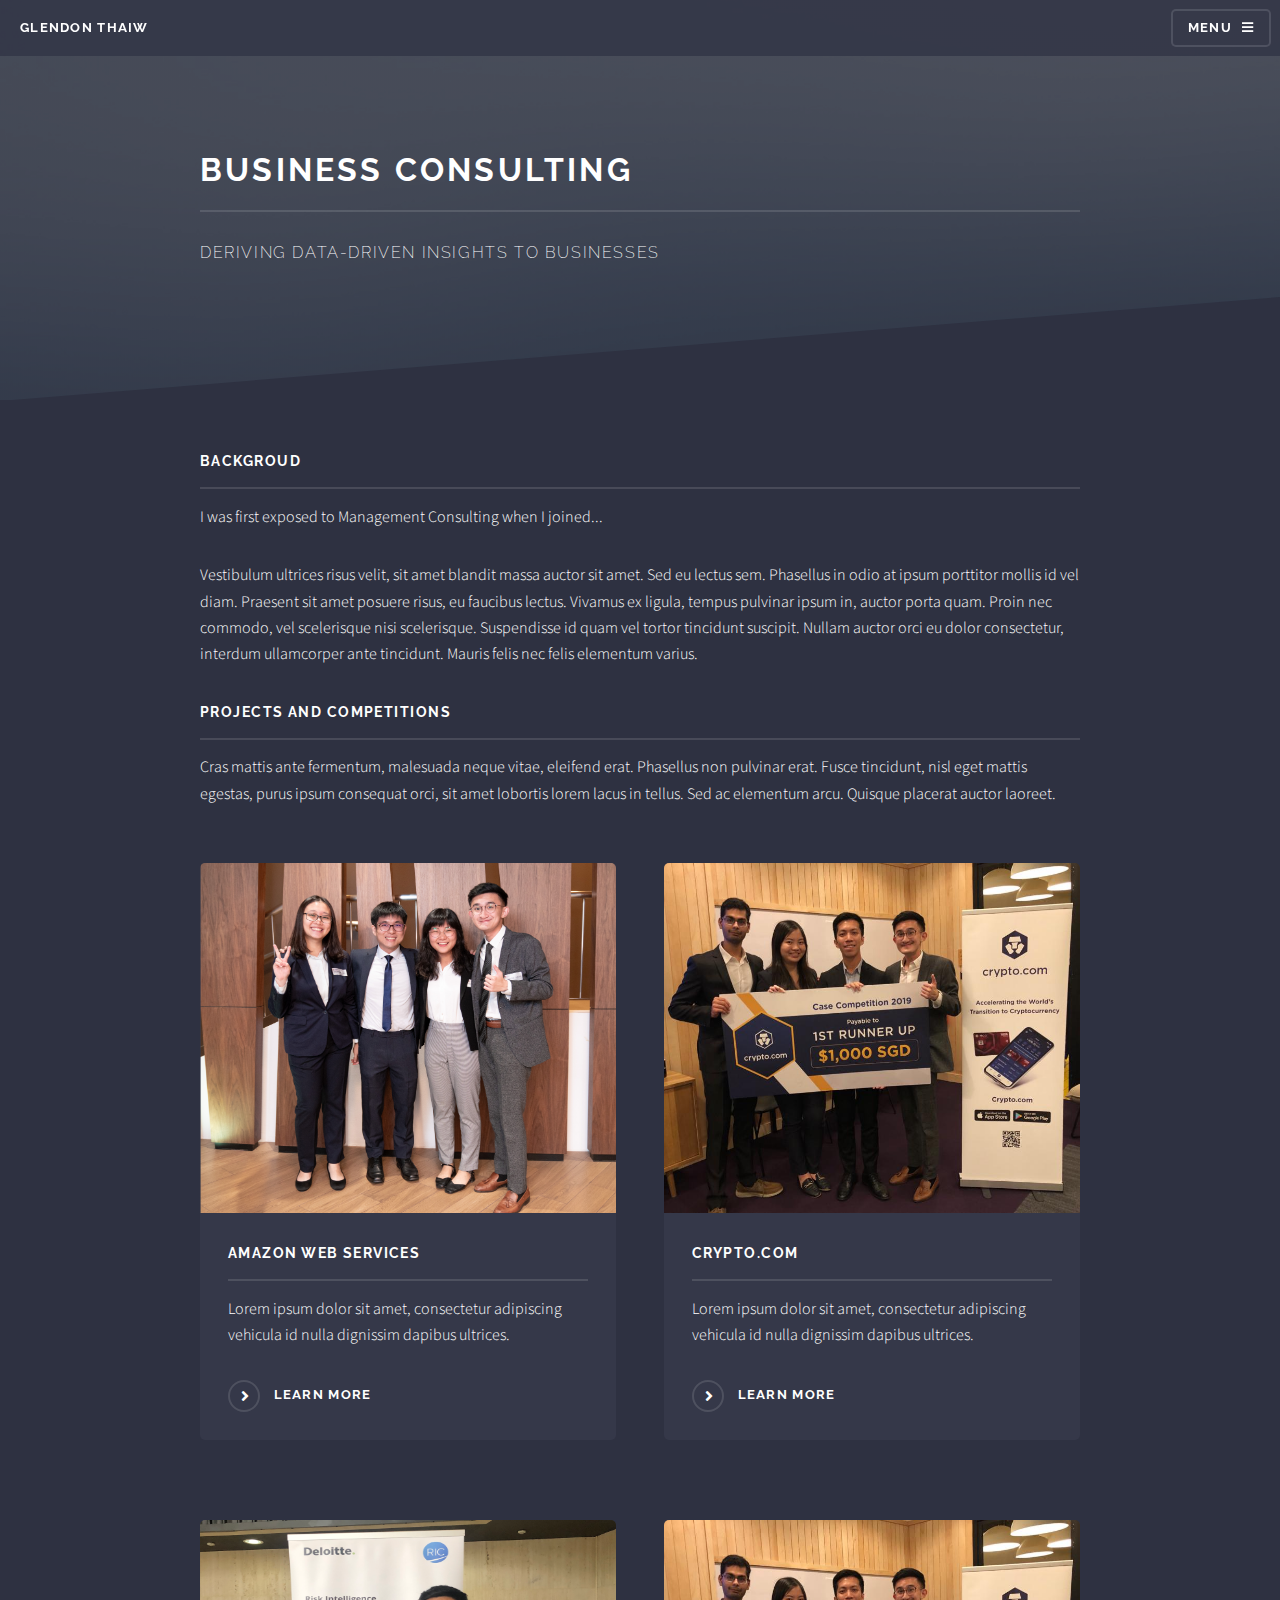
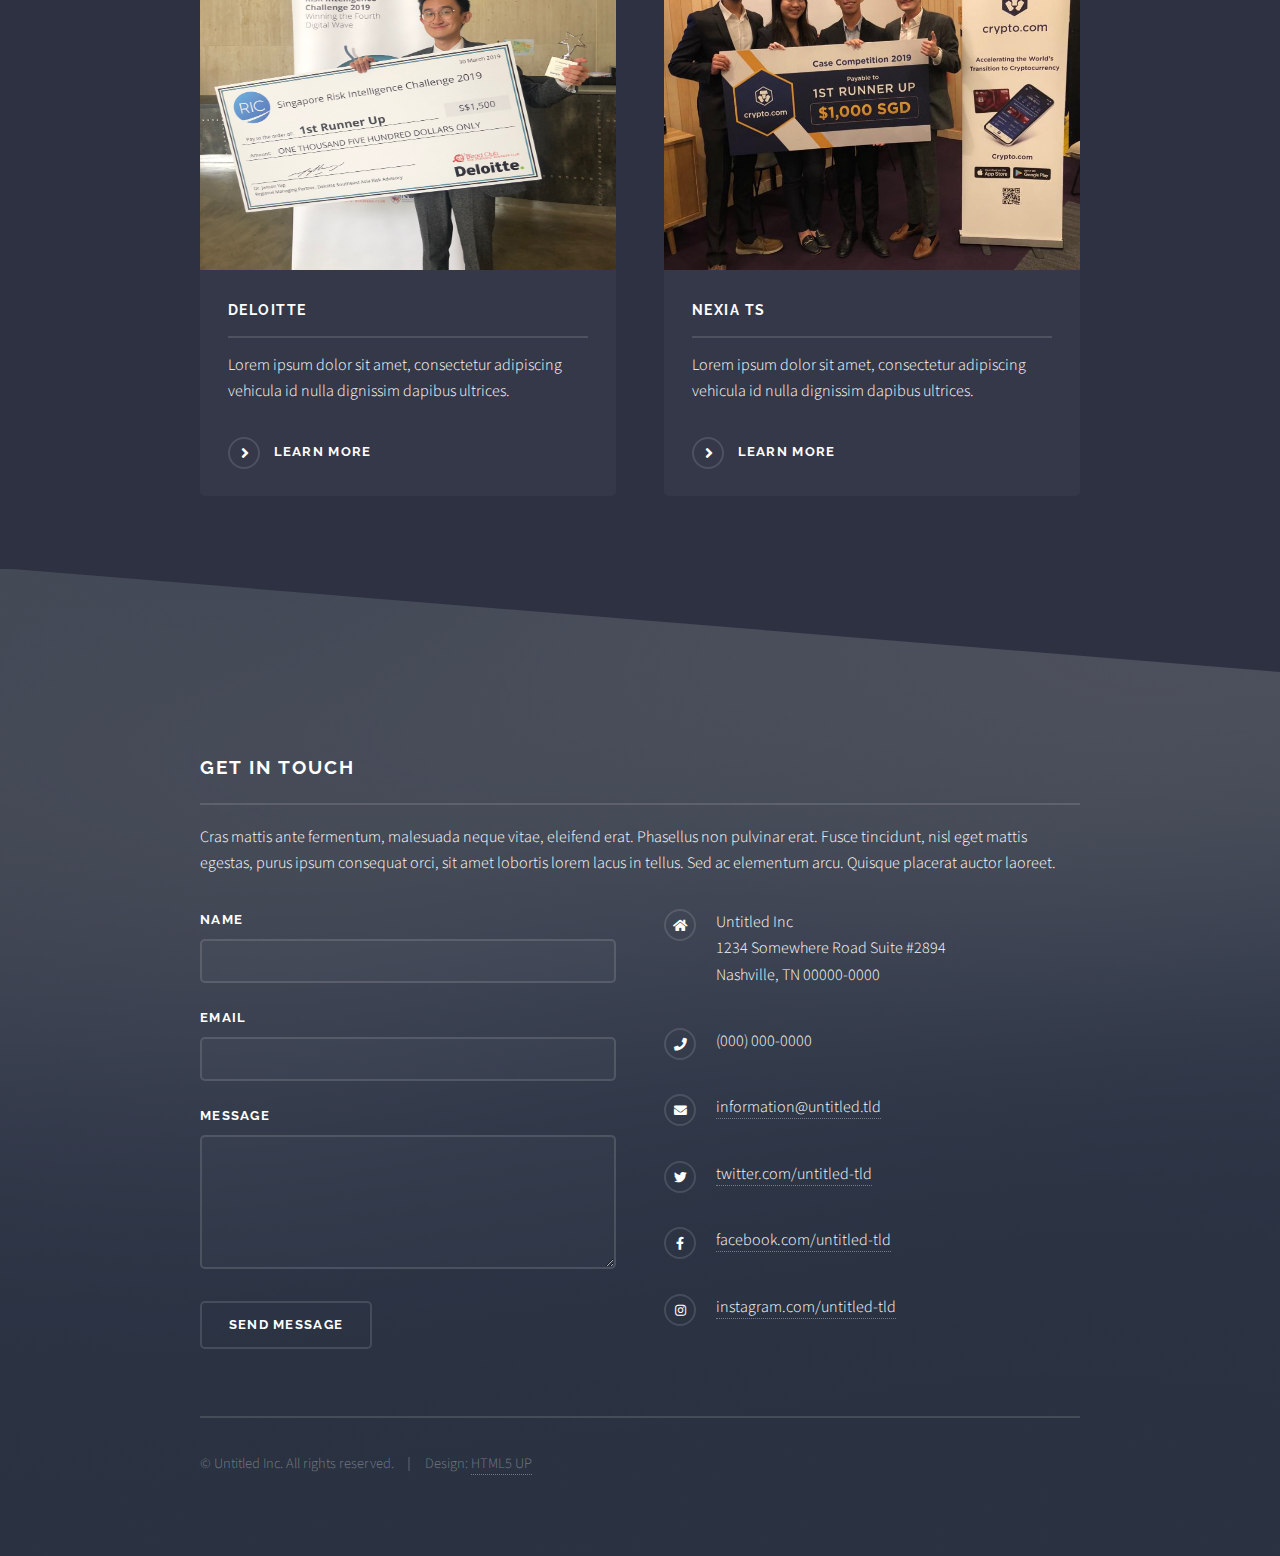
==== businesspage.html @ 0f88f0dc "Add files via upload" ====
<!DOCTYPE HTML>

<html>
	<head>
		<title>Generic - Solid State by HTML5 UP</title>
		<meta charset="utf-8" />
		<meta name="viewport" content="width=device-width, initial-scale=1, user-scalable=no" />
		<link rel="stylesheet" href="assets/css/main.css" />
		<noscript><link rel="stylesheet" href="assets/css/noscript.css" /></noscript>
	</head>
	<body class="is-preload">

		<!-- Page Wrapper -->
			<div id="page-wrapper">

				<!-- Header -->
					<header id="header">
						<h1><a href="index.html">Glendon Thaiw</a></h1>
						<nav>
							<a href="#menu">Menu</a>
						</nav>
					</header>

				<!-- Menu -->
					<nav id="menu">
						<div class="inner">
							<h2>Menu</h2>
							<ul class="links">
                                    <li><a href="index.html">Home</a></li>
                                    <li><a href="programming.html">Computer Science</a></li>
                                    <li><a href="businesspage.html">Business Consulting</a></li>
							</ul>
							<a href="#" class="close">Close</a>
						</div>
					</nav>

				<!-- Wrapper -->
					<section id="wrapper">
						<header>
							<div class="inner">
								<h2> Business Consulting</h2>
								<p>Deriving data-driven insights to Businesses</p>
							</div>
						</header>

						<!-- Content -->
							<div class="wrapper">
								<div class="inner">

									<h3 class="major">Backgroud</h3>
									<p>I was first exposed to Management Consulting when I joined...</p>

									<p>Vestibulum ultrices risus velit, sit amet blandit massa auctor sit amet. Sed eu lectus sem. Phasellus in odio at ipsum porttitor mollis id vel diam. Praesent sit amet posuere risus, eu faucibus lectus. Vivamus ex ligula, tempus pulvinar ipsum in, auctor porta quam. Proin nec commodo, vel scelerisque nisi scelerisque. Suspendisse id quam vel tortor tincidunt suscipit. Nullam auctor orci eu dolor consectetur, interdum ullamcorper ante tincidunt. Mauris felis nec felis elementum varius.</p>

									<h3 class="major">Projects and Competitions</h3>
									<p>Cras mattis ante fermentum, malesuada neque vitae, eleifend erat. Phasellus non pulvinar erat. Fusce tincidunt, nisl eget mattis egestas, purus ipsum consequat orci, sit amet lobortis lorem lacus in tellus. Sed ac elementum arcu. Quisque placerat auctor laoreet.</p>

									<section class="features">
										<article>
											<a href="#" class="image"><img src="images/amazon.png" height=350 width = "20%"  alt="" /></a>
											<h3 class="major">Amazon Web Services</h3>
											<p>Lorem ipsum dolor sit amet, consectetur adipiscing vehicula id nulla dignissim dapibus ultrices.</p>
											<a href="#" class="special">Learn more</a>
										</article>
										<article>
											<a href="#" class="image"><img src="images/crypto.png" height=350 width = "20%" alt="" /></a>
											<h3 class="major">Crypto.com</h3>
											<p>Lorem ipsum dolor sit amet, consectetur adipiscing vehicula id nulla dignissim dapibus ultrices.</p>
											<a href="#" class="special">Learn more</a>
										</article>
                                    </section>
                                    
									<section class="features">
                                            <article>
                                                <a href="#" class="image"><img src="images/deloitte.png" height=350 width = "20%"  alt="" /></a>
                                                <h3 class="major">Deloitte</h3>
                                                <p>Lorem ipsum dolor sit amet, consectetur adipiscing vehicula id nulla dignissim dapibus ultrices.</p>
                                                <a href="#" class="special">Learn more</a>
                                            </article>
                                            <article>
                                                <a href="#" class="image"><img src="images/crypto.png" height=350 width = "20%" alt="" /></a>
                                                <h3 class="major">Nexia TS</h3>
                                                <p>Lorem ipsum dolor sit amet, consectetur adipiscing vehicula id nulla dignissim dapibus ultrices.</p>
                                                <a href="#" class="special">Learn more</a>
                                            </article>
                                        </section>

								</div>
							</div>

					</section>

				<!-- Footer -->
					<section id="footer">
						<div class="inner">
							<h2 class="major">Get in touch</h2>
							<p>Cras mattis ante fermentum, malesuada neque vitae, eleifend erat. Phasellus non pulvinar erat. Fusce tincidunt, nisl eget mattis egestas, purus ipsum consequat orci, sit amet lobortis lorem lacus in tellus. Sed ac elementum arcu. Quisque placerat auctor laoreet.</p>
							<form method="post" action="#">
								<div class="fields">
									<div class="field">
										<label for="name">Name</label>
										<input type="text" name="name" id="name" />
									</div>
									<div class="field">
										<label for="email">Email</label>
										<input type="email" name="email" id="email" />
									</div>
									<div class="field">
										<label for="message">Message</label>
										<textarea name="message" id="message" rows="4"></textarea>
									</div>
								</div>
								<ul class="actions">
									<li><input type="submit" value="Send Message" /></li>
								</ul>
							</form>
							<ul class="contact">
								<li class="icon solid fa-home">
									Untitled Inc<br />
									1234 Somewhere Road Suite #2894<br />
									Nashville, TN 00000-0000
								</li>
								<li class="icon solid fa-phone">(000) 000-0000</li>
								<li class="icon solid fa-envelope"><a href="#">information@untitled.tld</a></li>
								<li class="icon brands fa-twitter"><a href="#">twitter.com/untitled-tld</a></li>
								<li class="icon brands fa-facebook-f"><a href="#">facebook.com/untitled-tld</a></li>
								<li class="icon brands fa-instagram"><a href="#">instagram.com/untitled-tld</a></li>
							</ul>
							<ul class="copyright">
								<li>&copy; Untitled Inc. All rights reserved.</li><li>Design: <a href="http://html5up.net">HTML5 UP</a></li>
							</ul>
						</div>
					</section>

			</div>

		<!-- Scripts -->
			<script src="assets/js/jquery.min.js"></script>
			<script src="assets/js/jquery.scrollex.min.js"></script>
			<script src="assets/js/browser.min.js"></script>
			<script src="assets/js/breakpoints.min.js"></script>
			<script src="assets/js/util.js"></script>
			<script src="assets/js/main.js"></script>

	</body>
</html>
---- assets/css/main.css ----
@import url(fontawesome-all.min.css);
@import url("https://fonts.googleapis.com/css?family=Raleway:200,700|Source+Sans+Pro:300,600,300italic,600italic");


html, body, div, span, applet, object,
iframe, h1, h2, h3, h4, h5, h6, p, blockquote,
pre, a, abbr, acronym, address, big, cite,
code, del, dfn, em, img, ins, kbd, q, s, samp,
small, strike, strong, sub, sup, tt, var, b,
u, i, center, dl, dt, dd, ol, ul, li, fieldset,
form, label, legend, table, caption, tbody,
tfoot, thead, tr, th, td, article, aside,
canvas, details, embed, figure, figcaption,
footer, header, hgroup, menu, nav, output, ruby,
section, summary, time, mark, audio, video {
	margin: 0;
	padding: 0;
	border: 0;
	font-size: 100%;
	font: inherit;
	vertical-align: baseline;}

article, aside, details, figcaption, figure,
footer, header, hgroup, menu, nav, section {
	display: block;}

body {
	line-height: 1;
}

ol, ul {
	list-style: none;
}

blockquote, q {
	quotes: none;
}

	blockquote:before, blockquote:after, q:before, q:after {
		content: '';
		content: none;
	}

table {
	border-collapse: collapse;
	border-spacing: 0;
}

body {
	-webkit-text-size-adjust: none;
}

mark {
	background-color: transparent;
	color: inherit;
}

input::-moz-focus-inner {
	border: 0;
	padding: 0;
}

input, select, textarea {
	-moz-appearance: none;
	-webkit-appearance: none;
	-ms-appearance: none;
	appearance: none;
}

/* Basic */

	@-ms-viewport {
		width: device-width;
	}

	body {
		-ms-overflow-style: scrollbar;
	}

	@media screen and (max-width: 480px) {

		html, body {
			min-width: 320px;
		}

	}

	html {
		box-sizing: border-box;
	}

	*, *:before, *:after {
		box-sizing: inherit;
	}

	body {
		background-color: #2e3141;
		background-image: linear-gradient(to top, rgba(46, 49, 65, 0.8), rgba(46, 49, 65, 0.8)), url("../../images/bg.jpg");
		background-size: auto,
 cover;
		background-attachment: fixed,
 fixed;
		background-position: center,
 center;
	}

		body.is-preload *, body.is-preload *:before, body.is-preload *:after {
			-moz-animation: none !important;
			-webkit-animation: none !important;
			-ms-animation: none !important;
			animation: none !important;
			-moz-transition: none !important;
			-webkit-transition: none !important;
			-ms-transition: none !important;
			transition: none !important;
		}

/* Type */

	body, input, select, textarea {
		color: #ffffff;
		font-family: "Source Sans Pro", Helvetica, sans-serif;
		font-size: 16.5pt;
		font-weight: 300;
		line-height: 1.65;
	}

		@media screen and (max-width: 1680px) {

			body, input, select, textarea {
				font-size: 13pt;
			}

		}

		@media screen and (max-width: 1280px) {

			body, input, select, textarea {
				font-size: 12pt;
			}

		}

		@media screen and (max-width: 980px) {

			body, input, select, textarea {
				font-size: 12pt;
			}

		}

		@media screen and (max-width: 736px) {

			body, input, select, textarea {
				font-size: 12pt;
			}

		}

		@media screen and (max-width: 480px) {

			body, input, select, textarea {
				font-size: 12pt;
			}

		}

	a {
		-moz-transition: color 0.2s ease-in-out, border-bottom-color 0.2s ease-in-out;
		-webkit-transition: color 0.2s ease-in-out, border-bottom-color 0.2s ease-in-out;
		-ms-transition: color 0.2s ease-in-out, border-bottom-color 0.2s ease-in-out;
		transition: color 0.2s ease-in-out, border-bottom-color 0.2s ease-in-out;
		border-bottom: dotted 1px rgba(255, 255, 255, 0.35);
		color: #ffffff;
		text-decoration: none;
	}

		a:hover {
			border-bottom-color: transparent;
			color: #ffffff !important;
		}

		a.special:not(.button) {
			text-decoration: none;
			border-bottom: 0;
			display: block;
			font-family: Raleway, Helvetica, sans-serif;
			font-size: 0.8em;
			font-weight: 700;
			letter-spacing: 0.1em;
			margin: 0 0 2em 0;
			text-transform: uppercase;
		}

			a.special:not(.button):before {
				-moz-osx-font-smoothing: grayscale;
				-webkit-font-smoothing: antialiased;
				display: inline-block;
				font-style: normal;
				font-variant: normal;
				text-rendering: auto;
				line-height: 1;
				text-transform: none !important;
				font-family: 'Font Awesome 5 Free';
				font-weight: 900;
			}

			a.special:not(.button):before {
				-moz-transition: background-color 0.2s ease-in-out;
				-webkit-transition: background-color 0.2s ease-in-out;
				-ms-transition: background-color 0.2s ease-in-out;
				transition: background-color 0.2s ease-in-out;
				border-radius: 100%;
				border: solid 2px rgba(255, 255, 255, 0.125);
				content: '\f105';
				display: inline-block;
				font-size: 1.25em;
				height: 2em;
				line-height: 1.75em;
				margin-right: 0.85em;
				text-align: center;
				text-indent: 0.15em;
				vertical-align: middle;
				width: 2em;
			}

			a.special:not(.button):hover:before {
				background-color: rgba(255, 255, 255, 0.025);
			}

			a.special:not(.button):active:before {
				background-color: rgba(255, 255, 255, 0.075);
			}

	strong, b {
		color: #ffffff;
		font-weight: 600;
	}

	em, i {
		font-style: italic;
	}

	p {
		margin: 0 0 2em 0;
	}

	h1, h2, h3, h4, h5, h6 {
		color: #ffffff;
		font-family: Raleway, Helvetica, sans-serif;
		font-weight: 700;
		letter-spacing: 0.1em;
		margin: 0 0 1em 0;
		text-transform: uppercase;
	}

		h1 a, h2 a, h3 a, h4 a, h5 a, h6 a {
			color: inherit;
			text-decoration: none;
			border-bottom: 0;
		}

		h1 span, h2 span, h3 span, h4 span, h5 span, h6 span {
			font-weight: 200;
		}

		h1.major, h2.major, h3.major, h4.major, h5.major, h6.major {
			padding-bottom: 1em;
			border-bottom: solid 2px rgba(255, 255, 255, 0.125);
		}

	h2 {
		font-size: 1.2em;
	}

	h3 {
		font-size: 0.9em;
	}

	h4 {
		font-size: 0.7em;
	}

	h5 {
		font-size: 0.7em;
	}

	h6 {
		font-size: 0.7em;
	}

	@media screen and (max-width: 736px) {

		h2 {
			font-size: 1em;
		}

		h3 {
			font-size: 0.8em;
		}

	}

	sub {
		font-size: 0.8em;
		position: relative;
		top: 0.5em;
	}

	sup {
		font-size: 0.8em;
		position: relative;
		top: -0.5em;
	}

	blockquote {
		border-left: solid 4px rgba(255, 255, 255, 0.125);
		font-style: italic;
		margin: 0 0 2em 0;
		padding: 0.5em 0 0.5em 2em;
	}

	code {
		background: rgba(255, 255, 255, 0.025);
		border-radius: 5px;
		border: solid 2px rgba(255, 255, 255, 0.125);
		font-family: "Courier New", monospace;
		font-size: 0.9em;
		margin: 0 0.25em;
		padding: 0.25em 0.65em;
	}

	pre {
		-webkit-overflow-scrolling: touch;
		font-family: "Courier New", monospace;
		font-size: 0.9em;
		margin: 0 0 2em 0;
	}

		pre code {
			display: block;
			line-height: 1.75em;
			padding: 1em 1.5em;
			overflow-x: auto;
		}

	hr {
		border: 0;
		border-bottom: solid 2px rgba(255, 255, 255, 0.125);
		margin: 2.5em 0;
	}

		hr.major {
			margin: 4em 0;
		}

	.align-left {
		text-align: left;
	}

	.align-center {
		text-align: center;
	}

	.align-right {
		text-align: right;
	}

/* Row */

	.row {
		display: flex;
		flex-wrap: wrap;
		box-sizing: border-box;
		align-items: stretch;
	}

		.row > * {
			box-sizing: border-box;
		}

		.row.gtr-uniform > * > :last-child {
			margin-bottom: 0;
		}

		.row.aln-left {
			justify-content: flex-start;
		}

		.row.aln-center {
			justify-content: center;
		}

		.row.aln-right {
			justify-content: flex-end;
		}

		.row.aln-top {
			align-items: flex-start;
		}

		.row.aln-middle {
			align-items: center;
		}

		.row.aln-bottom {
			align-items: flex-end;
		}

		.row > .imp {
			order: -1;
		}

		.row > .col-1 {
			width: 8.33333%;
		}

		.row > .off-1 {
			margin-left: 8.33333%;
		}

		.row > .col-2 {
			width: 16.66667%;
		}

		.row > .off-2 {
			margin-left: 16.66667%;
		}

		.row > .col-3 {
			width: 25%;
		}

		.row > .off-3 {
			margin-left: 25%;
		}

		.row > .col-4 {
			width: 33.33333%;
		}

		.row > .off-4 {
			margin-left: 33.33333%;
		}

		.row > .col-5 {
			width: 41.66667%;
		}

		.row > .off-5 {
			margin-left: 41.66667%;
		}

		.row > .col-6 {
			width: 50%;
		}

		.row > .off-6 {
			margin-left: 50%;
		}

		.row > .col-7 {
			width: 58.33333%;
		}

		.row > .off-7 {
			margin-left: 58.33333%;
		}

		.row > .col-8 {
			width: 66.66667%;
		}

		.row > .off-8 {
			margin-left: 66.66667%;
		}

		.row > .col-9 {
			width: 75%;
		}

		.row > .off-9 {
			margin-left: 75%;
		}

		.row > .col-10 {
			width: 83.33333%;
		}

		.row > .off-10 {
			margin-left: 83.33333%;
		}

		.row > .col-11 {
			width: 91.66667%;
		}

		.row > .off-11 {
			margin-left: 91.66667%;
		}

		.row > .col-12 {
			width: 100%;
		}

		.row > .off-12 {
			margin-left: 100%;
		}

		.row.gtr-0 {
			margin-top: 0;
			margin-left: 0em;
		}

			.row.gtr-0 > * {
				padding: 0 0 0 0em;
			}

			.row.gtr-0.gtr-uniform {
				margin-top: 0em;
			}

				.row.gtr-0.gtr-uniform > * {
					padding-top: 0em;
				}

		.row.gtr-25 {
			margin-top: 0;
			margin-left: -0.4375em;
		}

			.row.gtr-25 > * {
				padding: 0 0 0 0.4375em;
			}

			.row.gtr-25.gtr-uniform {
				margin-top: -0.4375em;
			}

				.row.gtr-25.gtr-uniform > * {
					padding-top: 0.4375em;
				}

		.row.gtr-50 {
			margin-top: 0;
			margin-left: -0.875em;
		}

			.row.gtr-50 > * {
				padding: 0 0 0 0.875em;
			}

			.row.gtr-50.gtr-uniform {
				margin-top: -0.875em;
			}

				.row.gtr-50.gtr-uniform > * {
					padding-top: 0.875em;
				}

		.row {
			margin-top: 0;
			margin-left: -1.75em;
		}

			.row > * {
				padding: 0 0 0 1.75em;
			}

			.row.gtr-uniform {
				margin-top: -1.75em;
			}

				.row.gtr-uniform > * {
					padding-top: 1.75em;
				}

		.row.gtr-150 {
			margin-top: 0;
			margin-left: -2.625em;
		}

			.row.gtr-150 > * {
				padding: 0 0 0 2.625em;
			}

			.row.gtr-150.gtr-uniform {
				margin-top: -2.625em;
			}

				.row.gtr-150.gtr-uniform > * {
					padding-top: 2.625em;
				}

		.row.gtr-200 {
			margin-top: 0;
			margin-left: -3.5em;
		}

			.row.gtr-200 > * {
				padding: 0 0 0 3.5em;
			}

			.row.gtr-200.gtr-uniform {
				margin-top: -3.5em;
			}

				.row.gtr-200.gtr-uniform > * {
					padding-top: 3.5em;
				}

		@media screen and (max-width: 1680px) {

			.row {
				display: flex;
				flex-wrap: wrap;
				box-sizing: border-box;
				align-items: stretch;
			}

				.row > * {
					box-sizing: border-box;
				}

				.row.gtr-uniform > * > :last-child {
					margin-bottom: 0;
				}

				.row.aln-left {
					justify-content: flex-start;
				}

				.row.aln-center {
					justify-content: center;
				}

				.row.aln-right {
					justify-content: flex-end;
				}

				.row.aln-top {
					align-items: flex-start;
				}

				.row.aln-middle {
					align-items: center;
				}

				.row.aln-bottom {
					align-items: flex-end;
				}

				.row > .imp-xlarge {
					order: -1;
				}

				.row > .col-1-xlarge {
					width: 8.33333%;
				}

				.row > .off-1-xlarge {
					margin-left: 8.33333%;
				}

				.row > .col-2-xlarge {
					width: 16.66667%;
				}

				.row > .off-2-xlarge {
					margin-left: 16.66667%;
				}

				.row > .col-3-xlarge {
					width: 25%;
				}

				.row > .off-3-xlarge {
					margin-left: 25%;
				}

				.row > .col-4-xlarge {
					width: 33.33333%;
				}

				.row > .off-4-xlarge {
					margin-left: 33.33333%;
				}

				.row > .col-5-xlarge {
					width: 41.66667%;
				}

				.row > .off-5-xlarge {
					margin-left: 41.66667%;
				}

				.row > .col-6-xlarge {
					width: 50%;
				}

				.row > .off-6-xlarge {
					margin-left: 50%;
				}

				.row > .col-7-xlarge {
					width: 58.33333%;
				}

				.row > .off-7-xlarge {
					margin-left: 58.33333%;
				}

				.row > .col-8-xlarge {
					width: 66.66667%;
				}

				.row > .off-8-xlarge {
					margin-left: 66.66667%;
				}

				.row > .col-9-xlarge {
					width: 75%;
				}

				.row > .off-9-xlarge {
					margin-left: 75%;
				}

				.row > .col-10-xlarge {
					width: 83.33333%;
				}

				.row > .off-10-xlarge {
					margin-left: 83.33333%;
				}

				.row > .col-11-xlarge {
					width: 91.66667%;
				}

				.row > .off-11-xlarge {
					margin-left: 91.66667%;
				}

				.row > .col-12-xlarge {
					width: 100%;
				}

				.row > .off-12-xlarge {
					margin-left: 100%;
				}

				.row.gtr-0 {
					margin-top: 0;
					margin-left: 0em;
				}

					.row.gtr-0 > * {
						padding: 0 0 0 0em;
					}

					.row.gtr-0.gtr-uniform {
						margin-top: 0em;
					}

						.row.gtr-0.gtr-uniform > * {
							padding-top: 0em;
						}

				.row.gtr-25 {
					margin-top: 0;
					margin-left: -0.4375em;
				}

					.row.gtr-25 > * {
						padding: 0 0 0 0.4375em;
					}

					.row.gtr-25.gtr-uniform {
						margin-top: -0.4375em;
					}

						.row.gtr-25.gtr-uniform > * {
							padding-top: 0.4375em;
						}

				.row.gtr-50 {
					margin-top: 0;
					margin-left: -0.875em;
				}

					.row.gtr-50 > * {
						padding: 0 0 0 0.875em;
					}

					.row.gtr-50.gtr-uniform {
						margin-top: -0.875em;
					}

						.row.gtr-50.gtr-uniform > * {
							padding-top: 0.875em;
						}

				.row {
					margin-top: 0;
					margin-left: -1.75em;
				}

					.row > * {
						padding: 0 0 0 1.75em;
					}

					.row.gtr-uniform {
						margin-top: -1.75em;
					}

						.row.gtr-uniform > * {
							padding-top: 1.75em;
						}

				.row.gtr-150 {
					margin-top: 0;
					margin-left: -2.625em;
				}

					.row.gtr-150 > * {
						padding: 0 0 0 2.625em;
					}

					.row.gtr-150.gtr-uniform {
						margin-top: -2.625em;
					}

						.row.gtr-150.gtr-uniform > * {
							padding-top: 2.625em;
						}

				.row.gtr-200 {
					margin-top: 0;
					margin-left: -3.5em;
				}

					.row.gtr-200 > * {
						padding: 0 0 0 3.5em;
					}

					.row.gtr-200.gtr-uniform {
						margin-top: -3.5em;
					}

						.row.gtr-200.gtr-uniform > * {
							padding-top: 3.5em;
						}

		}

		@media screen and (max-width: 1280px) {

			.row {
				display: flex;
				flex-wrap: wrap;
				box-sizing: border-box;
				align-items: stretch;
			}

				.row > * {
					box-sizing: border-box;
				}

				.row.gtr-uniform > * > :last-child {
					margin-bottom: 0;
				}

				.row.aln-left {
					justify-content: flex-start;
				}

				.row.aln-center {
					justify-content: center;
				}

				.row.aln-right {
					justify-content: flex-end;
				}

				.row.aln-top {
					align-items: flex-start;
				}

				.row.aln-middle {
					align-items: center;
				}

				.row.aln-bottom {
					align-items: flex-end;
				}

				.row > .imp-large {
					order: -1;
				}

				.row > .col-1-large {
					width: 8.33333%;
				}

				.row > .off-1-large {
					margin-left: 8.33333%;
				}

				.row > .col-2-large {
					width: 16.66667%;
				}

				.row > .off-2-large {
					margin-left: 16.66667%;
				}

				.row > .col-3-large {
					width: 25%;
				}

				.row > .off-3-large {
					margin-left: 25%;
				}

				.row > .col-4-large {
					width: 33.33333%;
				}

				.row > .off-4-large {
					margin-left: 33.33333%;
				}

				.row > .col-5-large {
					width: 41.66667%;
				}

				.row > .off-5-large {
					margin-left: 41.66667%;
				}

				.row > .col-6-large {
					width: 50%;
				}

				.row > .off-6-large {
					margin-left: 50%;
				}

				.row > .col-7-large {
					width: 58.33333%;
				}

				.row > .off-7-large {
					margin-left: 58.33333%;
				}

				.row > .col-8-large {
					width: 66.66667%;
				}

				.row > .off-8-large {
					margin-left: 66.66667%;
				}

				.row > .col-9-large {
					width: 75%;
				}

				.row > .off-9-large {
					margin-left: 75%;
				}

				.row > .col-10-large {
					width: 83.33333%;
				}

				.row > .off-10-large {
					margin-left: 83.33333%;
				}

				.row > .col-11-large {
					width: 91.66667%;
				}

				.row > .off-11-large {
					margin-left: 91.66667%;
				}

				.row > .col-12-large {
					width: 100%;
				}

				.row > .off-12-large {
					margin-left: 100%;
				}

				.row.gtr-0 {
					margin-top: 0;
					margin-left: 0em;
				}

					.row.gtr-0 > * {
						padding: 0 0 0 0em;
					}

					.row.gtr-0.gtr-uniform {
						margin-top: 0em;
					}

						.row.gtr-0.gtr-uniform > * {
							padding-top: 0em;
						}

				.row.gtr-25 {
					margin-top: 0;
					margin-left: -0.4375em;
				}

					.row.gtr-25 > * {
						padding: 0 0 0 0.4375em;
					}

					.row.gtr-25.gtr-uniform {
						margin-top: -0.4375em;
					}

						.row.gtr-25.gtr-uniform > * {
							padding-top: 0.4375em;
						}

				.row.gtr-50 {
					margin-top: 0;
					margin-left: -0.875em;
				}

					.row.gtr-50 > * {
						padding: 0 0 0 0.875em;
					}

					.row.gtr-50.gtr-uniform {
						margin-top: -0.875em;
					}

						.row.gtr-50.gtr-uniform > * {
							padding-top: 0.875em;
						}

				.row {
					margin-top: 0;
					margin-left: -1.75em;
				}

					.row > * {
						padding: 0 0 0 1.75em;
					}

					.row.gtr-uniform {
						margin-top: -1.75em;
					}

						.row.gtr-uniform > * {
							padding-top: 1.75em;
						}

				.row.gtr-150 {
					margin-top: 0;
					margin-left: -2.625em;
				}

					.row.gtr-150 > * {
						padding: 0 0 0 2.625em;
					}

					.row.gtr-150.gtr-uniform {
						margin-top: -2.625em;
					}

						.row.gtr-150.gtr-uniform > * {
							padding-top: 2.625em;
						}

				.row.gtr-200 {
					margin-top: 0;
					margin-left: -3.5em;
				}

					.row.gtr-200 > * {
						padding: 0 0 0 3.5em;
					}

					.row.gtr-200.gtr-uniform {
						margin-top: -3.5em;
					}

						.row.gtr-200.gtr-uniform > * {
							padding-top: 3.5em;
						}

		}

		@media screen and (max-width: 980px) {

			.row {
				display: flex;
				flex-wrap: wrap;
				box-sizing: border-box;
				align-items: stretch;
			}

				.row > * {
					box-sizing: border-box;
				}

				.row.gtr-uniform > * > :last-child {
					margin-bottom: 0;
				}

				.row.aln-left {
					justify-content: flex-start;
				}

				.row.aln-center {
					justify-content: center;
				}

				.row.aln-right {
					justify-content: flex-end;
				}

				.row.aln-top {
					align-items: flex-start;
				}

				.row.aln-middle {
					align-items: center;
				}

				.row.aln-bottom {
					align-items: flex-end;
				}

				.row > .imp-medium {
					order: -1;
				}

				.row > .col-1-medium {
					width: 8.33333%;
				}

				.row > .off-1-medium {
					margin-left: 8.33333%;
				}

				.row > .col-2-medium {
					width: 16.66667%;
				}

				.row > .off-2-medium {
					margin-left: 16.66667%;
				}

				.row > .col-3-medium {
					width: 25%;
				}

				.row > .off-3-medium {
					margin-left: 25%;
				}

				.row > .col-4-medium {
					width: 33.33333%;
				}

				.row > .off-4-medium {
					margin-left: 33.33333%;
				}

				.row > .col-5-medium {
					width: 41.66667%;
				}

				.row > .off-5-medium {
					margin-left: 41.66667%;
				}

				.row > .col-6-medium {
					width: 50%;
				}

				.row > .off-6-medium {
					margin-left: 50%;
				}

				.row > .col-7-medium {
					width: 58.33333%;
				}

				.row > .off-7-medium {
					margin-left: 58.33333%;
				}

				.row > .col-8-medium {
					width: 66.66667%;
				}

				.row > .off-8-medium {
					margin-left: 66.66667%;
				}

				.row > .col-9-medium {
					width: 75%;
				}

				.row > .off-9-medium {
					margin-left: 75%;
				}

				.row > .col-10-medium {
					width: 83.33333%;
				}

				.row > .off-10-medium {
					margin-left: 83.33333%;
				}

				.row > .col-11-medium {
					width: 91.66667%;
				}

				.row > .off-11-medium {
					margin-left: 91.66667%;
				}

				.row > .col-12-medium {
					width: 100%;
				}

				.row > .off-12-medium {
					margin-left: 100%;
				}

				.row.gtr-0 {
					margin-top: 0;
					margin-left: 0em;
				}

					.row.gtr-0 > * {
						padding: 0 0 0 0em;
					}

					.row.gtr-0.gtr-uniform {
						margin-top: 0em;
					}

						.row.gtr-0.gtr-uniform > * {
							padding-top: 0em;
						}

				.row.gtr-25 {
					margin-top: 0;
					margin-left: -0.4375em;
				}

					.row.gtr-25 > * {
						padding: 0 0 0 0.4375em;
					}

					.row.gtr-25.gtr-uniform {
						margin-top: -0.4375em;
					}

						.row.gtr-25.gtr-uniform > * {
							padding-top: 0.4375em;
						}

				.row.gtr-50 {
					margin-top: 0;
					margin-left: -0.875em;
				}

					.row.gtr-50 > * {
						padding: 0 0 0 0.875em;
					}

					.row.gtr-50.gtr-uniform {
						margin-top: -0.875em;
					}

						.row.gtr-50.gtr-uniform > * {
							padding-top: 0.875em;
						}

				.row {
					margin-top: 0;
					margin-left: -1.75em;
				}

					.row > * {
						padding: 0 0 0 1.75em;
					}

					.row.gtr-uniform {
						margin-top: -1.75em;
					}

						.row.gtr-uniform > * {
							padding-top: 1.75em;
						}

				.row.gtr-150 {
					margin-top: 0;
					margin-left: -2.625em;
				}

					.row.gtr-150 > * {
						padding: 0 0 0 2.625em;
					}

					.row.gtr-150.gtr-uniform {
						margin-top: -2.625em;
					}

						.row.gtr-150.gtr-uniform > * {
							padding-top: 2.625em;
						}

				.row.gtr-200 {
					margin-top: 0;
					margin-left: -3.5em;
				}

					.row.gtr-200 > * {
						padding: 0 0 0 3.5em;
					}

					.row.gtr-200.gtr-uniform {
						margin-top: -3.5em;
					}

						.row.gtr-200.gtr-uniform > * {
							padding-top: 3.5em;
						}

		}

		@media screen and (max-width: 736px) {

			.row {
				display: flex;
				flex-wrap: wrap;
				box-sizing: border-box;
				align-items: stretch;
			}

				.row > * {
					box-sizing: border-box;
				}

				.row.gtr-uniform > * > :last-child {
					margin-bottom: 0;
				}

				.row.aln-left {
					justify-content: flex-start;
				}

				.row.aln-center {
					justify-content: center;
				}

				.row.aln-right {
					justify-content: flex-end;
				}

				.row.aln-top {
					align-items: flex-start;
				}

				.row.aln-middle {
					align-items: center;
				}

				.row.aln-bottom {
					align-items: flex-end;
				}

				.row > .imp-small {
					order: -1;
				}

				.row > .col-1-small {
					width: 8.33333%;
				}

				.row > .off-1-small {
					margin-left: 8.33333%;
				}

				.row > .col-2-small {
					width: 16.66667%;
				}

				.row > .off-2-small {
					margin-left: 16.66667%;
				}

				.row > .col-3-small {
					width: 25%;
				}

				.row > .off-3-small {
					margin-left: 25%;
				}

				.row > .col-4-small {
					width: 33.33333%;
				}

				.row > .off-4-small {
					margin-left: 33.33333%;
				}

				.row > .col-5-small {
					width: 41.66667%;
				}

				.row > .off-5-small {
					margin-left: 41.66667%;
				}

				.row > .col-6-small {
					width: 50%;
				}

				.row > .off-6-small {
					margin-left: 50%;
				}

				.row > .col-7-small {
					width: 58.33333%;
				}

				.row > .off-7-small {
					margin-left: 58.33333%;
				}

				.row > .col-8-small {
					width: 66.66667%;
				}

				.row > .off-8-small {
					margin-left: 66.66667%;
				}

				.row > .col-9-small {
					width: 75%;
				}

				.row > .off-9-small {
					margin-left: 75%;
				}

				.row > .col-10-small {
					width: 83.33333%;
				}

				.row > .off-10-small {
					margin-left: 83.33333%;
				}

				.row > .col-11-small {
					width: 91.66667%;
				}

				.row > .off-11-small {
					margin-left: 91.66667%;
				}

				.row > .col-12-small {
					width: 100%;
				}

				.row > .off-12-small {
					margin-left: 100%;
				}

				.row.gtr-0 {
					margin-top: 0;
					margin-left: 0em;
				}

					.row.gtr-0 > * {
						padding: 0 0 0 0em;
					}

					.row.gtr-0.gtr-uniform {
						margin-top: 0em;
					}

						.row.gtr-0.gtr-uniform > * {
							padding-top: 0em;
						}

				.row.gtr-25 {
					margin-top: 0;
					margin-left: -0.3125em;
				}

					.row.gtr-25 > * {
						padding: 0 0 0 0.3125em;
					}

					.row.gtr-25.gtr-uniform {
						margin-top: -0.3125em;
					}

						.row.gtr-25.gtr-uniform > * {
							padding-top: 0.3125em;
						}

				.row.gtr-50 {
					margin-top: 0;
					margin-left: -0.625em;
				}

					.row.gtr-50 > * {
						padding: 0 0 0 0.625em;
					}

					.row.gtr-50.gtr-uniform {
						margin-top: -0.625em;
					}

						.row.gtr-50.gtr-uniform > * {
							padding-top: 0.625em;
						}

				.row {
					margin-top: 0;
					margin-left: -1.25em;
				}

					.row > * {
						padding: 0 0 0 1.25em;
					}

					.row.gtr-uniform {
						margin-top: -1.25em;
					}

						.row.gtr-uniform > * {
							padding-top: 1.25em;
						}

				.row.gtr-150 {
					margin-top: 0;
					margin-left: -1.875em;
				}

					.row.gtr-150 > * {
						padding: 0 0 0 1.875em;
					}

					.row.gtr-150.gtr-uniform {
						margin-top: -1.875em;
					}

						.row.gtr-150.gtr-uniform > * {
							padding-top: 1.875em;
						}

				.row.gtr-200 {
					margin-top: 0;
					margin-left: -2.5em;
				}

					.row.gtr-200 > * {
						padding: 0 0 0 2.5em;
					}

					.row.gtr-200.gtr-uniform {
						margin-top: -2.5em;
					}

						.row.gtr-200.gtr-uniform > * {
							padding-top: 2.5em;
						}

		}

		@media screen and (max-width: 480px) {

			.row {
				display: flex;
				flex-wrap: wrap;
				box-sizing: border-box;
				align-items: stretch;
			}

				.row > * {
					box-sizing: border-box;
				}

				.row.gtr-uniform > * > :last-child {
					margin-bottom: 0;
				}

				.row.aln-left {
					justify-content: flex-start;
				}

				.row.aln-center {
					justify-content: center;
				}

				.row.aln-right {
					justify-content: flex-end;
				}

				.row.aln-top {
					align-items: flex-start;
				}

				.row.aln-middle {
					align-items: center;
				}

				.row.aln-bottom {
					align-items: flex-end;
				}

				.row > .imp-xsmall {
					order: -1;
				}

				.row > .col-1-xsmall {
					width: 8.33333%;
				}

				.row > .off-1-xsmall {
					margin-left: 8.33333%;
				}

				.row > .col-2-xsmall {
					width: 16.66667%;
				}

				.row > .off-2-xsmall {
					margin-left: 16.66667%;
				}

				.row > .col-3-xsmall {
					width: 25%;
				}

				.row > .off-3-xsmall {
					margin-left: 25%;
				}

				.row > .col-4-xsmall {
					width: 33.33333%;
				}

				.row > .off-4-xsmall {
					margin-left: 33.33333%;
				}

				.row > .col-5-xsmall {
					width: 41.66667%;
				}

				.row > .off-5-xsmall {
					margin-left: 41.66667%;
				}

				.row > .col-6-xsmall {
					width: 50%;
				}

				.row > .off-6-xsmall {
					margin-left: 50%;
				}

				.row > .col-7-xsmall {
					width: 58.33333%;
				}

				.row > .off-7-xsmall {
					margin-left: 58.33333%;
				}

				.row > .col-8-xsmall {
					width: 66.66667%;
				}

				.row > .off-8-xsmall {
					margin-left: 66.66667%;
				}

				.row > .col-9-xsmall {
					width: 75%;
				}

				.row > .off-9-xsmall {
					margin-left: 75%;
				}

				.row > .col-10-xsmall {
					width: 83.33333%;
				}

				.row > .off-10-xsmall {
					margin-left: 83.33333%;
				}

				.row > .col-11-xsmall {
					width: 91.66667%;
				}

				.row > .off-11-xsmall {
					margin-left: 91.66667%;
				}

				.row > .col-12-xsmall {
					width: 100%;
				}

				.row > .off-12-xsmall {
					margin-left: 100%;
				}

				.row.gtr-0 {
					margin-top: 0;
					margin-left: 0em;
				}

					.row.gtr-0 > * {
						padding: 0 0 0 0em;
					}

					.row.gtr-0.gtr-uniform {
						margin-top: 0em;
					}

						.row.gtr-0.gtr-uniform > * {
							padding-top: 0em;
						}

				.row.gtr-25 {
					margin-top: 0;
					margin-left: -0.3125em;
				}

					.row.gtr-25 > * {
						padding: 0 0 0 0.3125em;
					}

					.row.gtr-25.gtr-uniform {
						margin-top: -0.3125em;
					}

						.row.gtr-25.gtr-uniform > * {
							padding-top: 0.3125em;
						}

				.row.gtr-50 {
					margin-top: 0;
					margin-left: -0.625em;
				}

					.row.gtr-50 > * {
						padding: 0 0 0 0.625em;
					}

					.row.gtr-50.gtr-uniform {
						margin-top: -0.625em;
					}

						.row.gtr-50.gtr-uniform > * {
							padding-top: 0.625em;
						}

				.row {
					margin-top: 0;
					margin-left: -1.25em;
				}

					.row > * {
						padding: 0 0 0 1.25em;
					}

					.row.gtr-uniform {
						margin-top: -1.25em;
					}

						.row.gtr-uniform > * {
							padding-top: 1.25em;
						}

				.row.gtr-150 {
					margin-top: 0;
					margin-left: -1.875em;
				}

					.row.gtr-150 > * {
						padding: 0 0 0 1.875em;
					}

					.row.gtr-150.gtr-uniform {
						margin-top: -1.875em;
					}

						.row.gtr-150.gtr-uniform > * {
							padding-top: 1.875em;
						}

				.row.gtr-200 {
					margin-top: 0;
					margin-left: -2.5em;
				}

					.row.gtr-200 > * {
						padding: 0 0 0 2.5em;
					}

					.row.gtr-200.gtr-uniform {
						margin-top: -2.5em;
					}

						.row.gtr-200.gtr-uniform > * {
							padding-top: 2.5em;
						}

		}

		@media screen and (max-width: 360px) {

			.row {
				display: flex;
				flex-wrap: wrap;
				box-sizing: border-box;
				align-items: stretch;
			}

				.row > * {
					box-sizing: border-box;
				}

				.row.gtr-uniform > * > :last-child {
					margin-bottom: 0;
				}

				.row.aln-left {
					justify-content: flex-start;
				}

				.row.aln-center {
					justify-content: center;
				}

				.row.aln-right {
					justify-content: flex-end;
				}

				.row.aln-top {
					align-items: flex-start;
				}

				.row.aln-middle {
					align-items: center;
				}

				.row.aln-bottom {
					align-items: flex-end;
				}

				.row > .imp-xxsmall {
					order: -1;
				}

				.row > .col-1-xxsmall {
					width: 8.33333%;
				}

				.row > .off-1-xxsmall {
					margin-left: 8.33333%;
				}

				.row > .col-2-xxsmall {
					width: 16.66667%;
				}

				.row > .off-2-xxsmall {
					margin-left: 16.66667%;
				}

				.row > .col-3-xxsmall {
					width: 25%;
				}

				.row > .off-3-xxsmall {
					margin-left: 25%;
				}

				.row > .col-4-xxsmall {
					width: 33.33333%;
				}

				.row > .off-4-xxsmall {
					margin-left: 33.33333%;
				}

				.row > .col-5-xxsmall {
					width: 41.66667%;
				}

				.row > .off-5-xxsmall {
					margin-left: 41.66667%;
				}

				.row > .col-6-xxsmall {
					width: 50%;
				}

				.row > .off-6-xxsmall {
					margin-left: 50%;
				}

				.row > .col-7-xxsmall {
					width: 58.33333%;
				}

				.row > .off-7-xxsmall {
					margin-left: 58.33333%;
				}

				.row > .col-8-xxsmall {
					width: 66.66667%;
				}

				.row > .off-8-xxsmall {
					margin-left: 66.66667%;
				}

				.row > .col-9-xxsmall {
					width: 75%;
				}

				.row > .off-9-xxsmall {
					margin-left: 75%;
				}

				.row > .col-10-xxsmall {
					width: 83.33333%;
				}

				.row > .off-10-xxsmall {
					margin-left: 83.33333%;
				}

				.row > .col-11-xxsmall {
					width: 91.66667%;
				}

				.row > .off-11-xxsmall {
					margin-left: 91.66667%;
				}

				.row > .col-12-xxsmall {
					width: 100%;
				}

				.row > .off-12-xxsmall {
					margin-left: 100%;
				}

				.row.gtr-0 {
					margin-top: 0;
					margin-left: 0em;
				}

					.row.gtr-0 > * {
						padding: 0 0 0 0em;
					}

					.row.gtr-0.gtr-uniform {
						margin-top: 0em;
					}

						.row.gtr-0.gtr-uniform > * {
							padding-top: 0em;
						}

				.row.gtr-25 {
					margin-top: 0;
					margin-left: -0.3125em;
				}

					.row.gtr-25 > * {
						padding: 0 0 0 0.3125em;
					}

					.row.gtr-25.gtr-uniform {
						margin-top: -0.3125em;
					}

						.row.gtr-25.gtr-uniform > * {
							padding-top: 0.3125em;
						}

				.row.gtr-50 {
					margin-top: 0;
					margin-left: -0.625em;
				}

					.row.gtr-50 > * {
						padding: 0 0 0 0.625em;
					}

					.row.gtr-50.gtr-uniform {
						margin-top: -0.625em;
					}

						.row.gtr-50.gtr-uniform > * {
							padding-top: 0.625em;
						}

				.row {
					margin-top: 0;
					margin-left: -1.25em;
				}

					.row > * {
						padding: 0 0 0 1.25em;
					}

					.row.gtr-uniform {
						margin-top: -1.25em;
					}

						.row.gtr-uniform > * {
							padding-top: 1.25em;
						}

				.row.gtr-150 {
					margin-top: 0;
					margin-left: -1.875em;
				}

					.row.gtr-150 > * {
						padding: 0 0 0 1.875em;
					}

					.row.gtr-150.gtr-uniform {
						margin-top: -1.875em;
					}

						.row.gtr-150.gtr-uniform > * {
							padding-top: 1.875em;
						}

				.row.gtr-200 {
					margin-top: 0;
					margin-left: -2.5em;
				}

					.row.gtr-200 > * {
						padding: 0 0 0 2.5em;
					}

					.row.gtr-200.gtr-uniform {
						margin-top: -2.5em;
					}

						.row.gtr-200.gtr-uniform > * {
							padding-top: 2.5em;
						}

		}

/* Section/Article */

	section.special, article.special {
		text-align: center;
	}

/* Form */

	form {
		margin: 0 0 2em 0;
	}

		form > :last-child {
			margin-bottom: 0;
		}

		form > .fields {
			display: -moz-flex;
			display: -webkit-flex;
			display: -ms-flex;
			display: flex;
			-moz-flex-wrap: wrap;
			-webkit-flex-wrap: wrap;
			-ms-flex-wrap: wrap;
			flex-wrap: wrap;
			width: calc(100% + 3em);
			margin: -1.5em 0 2em -1.5em;
		}

			form > .fields > .field {
				-moz-flex-grow: 0;
				-webkit-flex-grow: 0;
				-ms-flex-grow: 0;
				flex-grow: 0;
				-moz-flex-shrink: 0;
				-webkit-flex-shrink: 0;
				-ms-flex-shrink: 0;
				flex-shrink: 0;
				padding: 1.5em 0 0 1.5em;
				width: calc(100% - 1.5em);
			}

				form > .fields > .field.half {
					width: calc(50% - 0.75em);
				}

				form > .fields > .field.third {
					width: calc(100%/3 - 0.5em);
				}

				form > .fields > .field.quarter {
					width: calc(25% - 0.375em);
				}

		@media screen and (max-width: 480px) {

			form > .fields {
				width: calc(100% + 3em);
				margin: -1.5em 0 2em -1.5em;
			}

				form > .fields > .field {
					padding: 1.5em 0 0 1.5em;
					width: calc(100% - 1.5em);
				}

					form > .fields > .field.half {
						width: calc(100% - 1.5em);
					}

					form > .fields > .field.third {
						width: calc(100% - 1.5em);
					}

					form > .fields > .field.quarter {
						width: calc(100% - 1.5em);
					}

		}

	label {
		color: #ffffff;
		display: block;
		font-family: Raleway, Helvetica, sans-serif;
		font-size: 0.8em;
		font-weight: 700;
		letter-spacing: 0.1em;
		margin: 0 0 0.7em 0;
		text-transform: uppercase;
	}

	input[type="text"],
	input[type="password"],
	input[type="email"],
	input[type="tel"],
	select,
	textarea {
		-moz-appearance: none;
		-webkit-appearance: none;
		-ms-appearance: none;
		appearance: none;
		background: rgba(255, 255, 255, 0.025);
		border-radius: 5px;
		border: none;
		border: solid 2px rgba(255, 255, 255, 0.125);
		color: inherit;
		display: block;
		outline: 0;
		padding: 0 1em;
		text-decoration: none;
		width: 100%;
	}

		input[type="text"]:invalid,
		input[type="password"]:invalid,
		input[type="email"]:invalid,
		input[type="tel"]:invalid,
		select:invalid,
		textarea:invalid {
			box-shadow: none;
		}

		input[type="text"]:focus,
		input[type="password"]:focus,
		input[type="email"]:focus,
		input[type="tel"]:focus,
		select:focus,
		textarea:focus {
			border-color: #5b6ba6;
		}

	select {
		background-image: url("data:image/svg+xml;charset=utf8,%3Csvg xmlns='http://www.w3.org/2000/svg' width='40' height='40' preserveAspectRatio='none' viewBox='0 0 40 40'%3E%3Cpath d='M9.4,12.3l10.4,10.4l10.4-10.4c0.2-0.2,0.5-0.4,0.9-0.4c0.3,0,0.6,0.1,0.9,0.4l3.3,3.3c0.2,0.2,0.4,0.5,0.4,0.9 c0,0.4-0.1,0.6-0.4,0.9L20.7,31.9c-0.2,0.2-0.5,0.4-0.9,0.4c-0.3,0-0.6-0.1-0.9-0.4L4.3,17.3c-0.2-0.2-0.4-0.5-0.4-0.9 c0-0.4,0.1-0.6,0.4-0.9l3.3-3.3c0.2-0.2,0.5-0.4,0.9-0.4S9.1,12.1,9.4,12.3z' fill='rgba(255, 255, 255, 0.125)' /%3E%3C/svg%3E");
		background-size: 1.25rem;
		background-repeat: no-repeat;
		background-position: calc(100% - 1rem) center;
		height: 2.75em;
		padding-right: 2.75em;
		text-overflow: ellipsis;
	}

		select option {
			color: #ffffff;
			background: #2e3141;
		}

		select:focus::-ms-value {
			background-color: transparent;
		}

		select::-ms-expand {
			display: none;
		}

	input[type="text"],
	input[type="password"],
	input[type="email"],
	select {
		height: 2.75em;
	}

	textarea {
		padding: 0.75em 1em;
	}

	input[type="checkbox"],
	input[type="radio"] {
		-moz-appearance: none;
		-webkit-appearance: none;
		-ms-appearance: none;
		appearance: none;
		display: block;
		float: left;
		margin-right: -2em;
		opacity: 0;
		width: 1em;
		z-index: -1;
	}

		input[type="checkbox"] + label,
		input[type="radio"] + label {
			text-decoration: none;
			color: #ffffff;
			cursor: pointer;
			display: inline-block;
			font-size: 1em;
			font-family: "Source Sans Pro", Helvetica, sans-serif;
			text-transform: none;
			letter-spacing: 0;
			font-weight: 300;
			padding-left: 2.4em;
			padding-right: 0.75em;
			position: relative;
		}

			input[type="checkbox"] + label:before,
			input[type="radio"] + label:before {
				-moz-osx-font-smoothing: grayscale;
				-webkit-font-smoothing: antialiased;
				display: inline-block;
				font-style: normal;
				font-variant: normal;
				text-rendering: auto;
				line-height: 1;
				text-transform: none !important;
				font-family: 'Font Awesome 5 Free';
				font-weight: 900;
			}

			input[type="checkbox"] + label:before,
			input[type="radio"] + label:before {
				background: rgba(255, 255, 255, 0.025);
				border-radius: 5px;
				border: solid 2px rgba(255, 255, 255, 0.125);
				content: '';
				display: inline-block;
				font-size: 0.8em;
				height: 2.0625em;
				left: 0;
				line-height: 2.0625em;
				position: absolute;
				text-align: center;
				top: 0;
				width: 2.0625em;
			}

		input[type="checkbox"]:checked + label:before,
		input[type="radio"]:checked + label:before {
			background: #ffffff;
			border-color: #ffffff;
			content: '\f00c';
			color: #2e3141;
		}

		input[type="checkbox"]:focus + label:before,
		input[type="radio"]:focus + label:before {
			border-color: #4c5c96;
		}

	input[type="checkbox"] + label:before {
		border-radius: 5px;
	}

	input[type="radio"] + label:before {
		border-radius: 100%;
	}

	::-webkit-input-placeholder {
		color: rgba(255, 255, 255, 0.35) !important;
		opacity: 1.0;
	}

	:-moz-placeholder {
		color: rgba(255, 255, 255, 0.35) !important;
		opacity: 1.0;
	}

	::-moz-placeholder {
		color: rgba(255, 255, 255, 0.35) !important;
		opacity: 1.0;
	}

	:-ms-input-placeholder {
		color: rgba(255, 255, 255, 0.35) !important;
		opacity: 1.0;
	}

/* Box */

	.box {
		border-radius: 5px;
		border: solid 2px rgba(255, 255, 255, 0.125);
		margin-bottom: 2em;
		padding: 1.5em;
	}

		.box > :last-child,
		.box > :last-child > :last-child,
		.box > :last-child > :last-child > :last-child {
			margin-bottom: 0;
		}

		.box.alt {
			border: 0;
			border-radius: 0;
			padding: 0;
		}

/* Icon */

	.icon {
		text-decoration: none;
		border-bottom: none;
		position: relative;
	}

		.icon:before {
			-moz-osx-font-smoothing: grayscale;
			-webkit-font-smoothing: antialiased;
			display: inline-block;
			font-style: normal;
			font-variant: normal;
			text-rendering: auto;
			line-height: 1;
			text-transform: none !important;
			font-family: 'Font Awesome 5 Free';
			font-weight: 400;
		}

		.icon > .label {
			display: none;
		}

		.icon:before {
			line-height: inherit;
		}

		.icon.solid:before {
			font-weight: 900;
		}

		.icon.brands:before {
			font-family: 'Font Awesome 5 Brands';
		}

/* Image */

	.image {
		border-radius: 5px;
		border: 0;
		display: inline-block;
		position: relative;
	}

		.image img {
			border-radius: 5px;
			display: block;
		}

		.image.left, .image.right {
			max-width: 40%;
		}

			.image.left img, .image.right img {
				width: 100%;
			}

		.image.left {
			float: left;
			padding: 0 1.5em 1em 0;
			top: 0.25em;
		}

		.image.right {
			float: right;
			padding: 0 0 1em 1.5em;
			top: 0.25em;
		}

		.image.fit {
			display: block;
			margin: 0 0 2em 0;
			width: 100%;
		}

			.image.fit img {
				width: 100%;
			}

		.image.main {
			display: block;
			margin: 0 0 3em 0;
			width: 100%;
		}

			.image.main img {
				width: 100%;
			}

/* List */

	ol {
		list-style: decimal;
		margin: 0 0 2em 0;
		padding-left: 1.25em;
	}

		ol li {
			padding-left: 0.25em;
		}

	ul {
		list-style: disc;
		margin: 0 0 2em 0;
		padding-left: 1em;
	}

		ul li {
			padding-left: 0.5em;
		}

		ul.alt {
			list-style: none;
			padding-left: 0;
		}

			ul.alt li {
				border-top: solid 1px rgba(255, 255, 255, 0.125);
				padding: 0.5em 0;
			}

				ul.alt li:first-child {
					border-top: 0;
					padding-top: 0;
				}

	dl {
		margin: 0 0 2em 0;
	}

		dl dt {
			display: block;
			font-weight: 600;
			margin: 0 0 1em 0;
		}

		dl dd {
			margin-left: 2em;
		}

/* Actions */

	ul.actions {
		display: -moz-flex;
		display: -webkit-flex;
		display: -ms-flex;
		display: flex;
		cursor: default;
		list-style: none;
		margin-left: -1em;
		padding-left: 0;
	}

		ul.actions li {
			padding: 0 0 0 1em;
			vertical-align: middle;
		}

		ul.actions.special {
			-moz-justify-content: center;
			-webkit-justify-content: center;
			-ms-justify-content: center;
			justify-content: center;
			width: 100%;
			margin-left: 0;
		}

			ul.actions.special li:first-child {
				padding-left: 0;
			}

		ul.actions.stacked {
			-moz-flex-direction: column;
			-webkit-flex-direction: column;
			-ms-flex-direction: column;
			flex-direction: column;
			margin-left: 0;
		}

			ul.actions.stacked li {
				padding: 1.3em 0 0 0;
			}

				ul.actions.stacked li:first-child {
					padding-top: 0;
				}

		ul.actions.fit {
			width: calc(100% + 1em);
		}

			ul.actions.fit li {
				-moz-flex-grow: 1;
				-webkit-flex-grow: 1;
				-ms-flex-grow: 1;
				flex-grow: 1;
				-moz-flex-shrink: 1;
				-webkit-flex-shrink: 1;
				-ms-flex-shrink: 1;
				flex-shrink: 1;
				width: 100%;
			}

				ul.actions.fit li > * {
					width: 100%;
				}

			ul.actions.fit.stacked {
				width: 100%;
			}

		@media screen and (max-width: 480px) {

			ul.actions:not(.fixed) {
				-moz-flex-direction: column;
				-webkit-flex-direction: column;
				-ms-flex-direction: column;
				flex-direction: column;
				margin-left: 0;
				width: 100% !important;
			}

				ul.actions:not(.fixed) li {
					-moz-flex-grow: 1;
					-webkit-flex-grow: 1;
					-ms-flex-grow: 1;
					flex-grow: 1;
					-moz-flex-shrink: 1;
					-webkit-flex-shrink: 1;
					-ms-flex-shrink: 1;
					flex-shrink: 1;
					padding: 1em 0 0 0;
					text-align: center;
					width: 100%;
				}

					ul.actions:not(.fixed) li > * {
						width: 100%;
					}

					ul.actions:not(.fixed) li:first-child {
						padding-top: 0;
					}

					ul.actions:not(.fixed) li input[type="submit"],
					ul.actions:not(.fixed) li input[type="reset"],
					ul.actions:not(.fixed) li input[type="button"],
					ul.actions:not(.fixed) li button,
					ul.actions:not(.fixed) li .button {
						width: 100%;
					}

						ul.actions:not(.fixed) li input[type="submit"].icon:before,
						ul.actions:not(.fixed) li input[type="reset"].icon:before,
						ul.actions:not(.fixed) li input[type="button"].icon:before,
						ul.actions:not(.fixed) li button.icon:before,
						ul.actions:not(.fixed) li .button.icon:before {
							margin-left: -0.5rem;
						}

		}

/* Icons */

	ul.icons {
		cursor: default;
		list-style: none;
		padding-left: 0;
	}

		ul.icons li {
			display: inline-block;
			padding: 0 1em 0 0;
		}

			ul.icons li:last-child {
				padding-right: 0;
			}

			ul.icons li .icon:before {
				font-size: 1.25em;
			}

/* Contact */

	ul.contact {
		list-style: none;
		padding: 0;
	}

		ul.contact li {
			text-decoration: none;
			margin: 2.5em 0 0 0;
			padding: 0 0 0 3.25em;
			position: relative;
		}

			ul.contact li:before {
				-moz-osx-font-smoothing: grayscale;
				-webkit-font-smoothing: antialiased;
				display: inline-block;
				font-style: normal;
				font-variant: normal;
				text-rendering: auto;
				line-height: 1;
				text-transform: none !important;
				font-family: 'Font Awesome 5 Free';
				font-weight: 400;
			}

			ul.contact li:before {
				border-radius: 100%;
				border: solid 2px rgba(255, 255, 255, 0.125);
				display: inline-block;
				font-size: 0.8em;
				height: 2.5em;
				left: 0;
				line-height: 2.35em;
				position: absolute;
				text-align: center;
				top: 0;
				width: 2.5em;
			}

			ul.contact li:first-child {
				margin-top: 0;
			}

		@media screen and (max-width: 736px) {

			ul.contact li {
				margin: 1.5em 0 0 0;
			}

		}

/* Pagination */

	ul.pagination {
		cursor: default;
		list-style: none;
		padding-left: 0;
	}

		ul.pagination li {
			display: inline-block;
			padding-left: 0;
			vertical-align: middle;
		}

			ul.pagination li > .page {
				-moz-transition: background-color 0.2s ease-in-out, color 0.2s ease-in-out;
				-webkit-transition: background-color 0.2s ease-in-out, color 0.2s ease-in-out;
				-ms-transition: background-color 0.2s ease-in-out, color 0.2s ease-in-out;
				transition: background-color 0.2s ease-in-out, color 0.2s ease-in-out;
				border-bottom: 0;
				border-radius: 5px;
				display: inline-block;
				height: 1.5em;
				line-height: 1.5em;
				margin: 0 0.125em;
				min-width: 1.5em;
				padding: 0 0.5em;
				text-align: center;
			}

				ul.pagination li > .page:hover {
					background-color: rgba(255, 255, 255, 0.025);
				}

				ul.pagination li > .page.active {
					background-color: #4c5c96;
				}

			ul.pagination li:first-child {
				padding-right: 0.75em;
			}

			ul.pagination li:last-child {
				padding-left: 0.75em;
			}

		@media screen and (max-width: 480px) {

			ul.pagination li:nth-child(n+2):nth-last-child(n+2) {
				display: none;
			}

			ul.pagination li .button {
				width: 100%;
			}

			ul.pagination li:first-child {
				width: calc(50% - 2px);
				text-align: left;
				padding-right: 0.325em;
			}

			ul.pagination li:last-child {
				width: calc(50% - 2px);
				text-align: right;
				padding-left: 0.325em;
			}

		}

/* Table */

	.table-wrapper {
		-webkit-overflow-scrolling: touch;
		overflow-x: auto;
	}

	table {
		margin: 0 0 2em 0;
		width: 100%;
	}

		table tbody tr {
			border: solid 1px rgba(255, 255, 255, 0.125);
			border-left: 0;
			border-right: 0;
		}

			table tbody tr:nth-child(2n + 1) {
				background-color: rgba(255, 255, 255, 0.025);
			}

		table td {
			padding: 0.75em 0.75em;
		}

		table th {
			color: #ffffff;
			font-size: 0.9em;
			font-weight: 600;
			padding: 0 0.75em 0.75em 0.75em;
			text-align: left;
		}

		table thead {
			border-bottom: solid 2px rgba(255, 255, 255, 0.125);
		}

		table tfoot {
			border-top: solid 2px rgba(255, 255, 255, 0.125);
		}

		table.alt {
			border-collapse: separate;
		}

			table.alt tbody tr td {
				border: solid 1px rgba(255, 255, 255, 0.125);
				border-left-width: 0;
				border-top-width: 0;
			}

				table.alt tbody tr td:first-child {
					border-left-width: 1px;
				}

			table.alt tbody tr:first-child td {
				border-top-width: 1px;
			}

			table.alt thead {
				border-bottom: 0;
			}

			table.alt tfoot {
				border-top: 0;
			}

/* Button */

	input[type="submit"],
	input[type="reset"],
	input[type="button"],
	button,
	.button {
		-moz-appearance: none;
		-webkit-appearance: none;
		-ms-appearance: none;
		appearance: none;
		-moz-transition: background-color 0.2s ease-in-out;
		-webkit-transition: background-color 0.2s ease-in-out;
		-ms-transition: background-color 0.2s ease-in-out;
		transition: background-color 0.2s ease-in-out;
		background-color: transparent;
		border-radius: 5px;
		border: 0;
		box-shadow: inset 0 0 0 2px rgba(255, 255, 255, 0.125);
		color: #ffffff !important;
		cursor: pointer;
		display: inline-block;
		font-family: Raleway, Helvetica, sans-serif;
		font-size: 0.8em;
		font-weight: 700;
		height: 3.75em;
		letter-spacing: 0.1em;
		line-height: 3.75em;
		padding: 0 2.25em;
		text-align: center;
		text-decoration: none;
		text-transform: uppercase;
		white-space: nowrap;
	}

		input[type="submit"]:hover,
		input[type="reset"]:hover,
		input[type="button"]:hover,
		button:hover,
		.button:hover {
			background-color: rgba(255, 255, 255, 0.025);
		}

		input[type="submit"]:active,
		input[type="reset"]:active,
		input[type="button"]:active,
		button:active,
		.button:active {
			background-color: rgba(255, 255, 255, 0.075);
		}

		input[type="submit"].icon:before,
		input[type="reset"].icon:before,
		input[type="button"].icon:before,
		button.icon:before,
		.button.icon:before {
			margin-right: 0.5em;
			color: rgba(255, 255, 255, 0.35);
		}

		input[type="submit"].primary,
		input[type="reset"].primary,
		input[type="button"].primary,
		button.primary,
		.button.primary {
			background-color: #4c5c96;
			box-shadow: none;
		}

			input[type="submit"].primary:hover,
			input[type="reset"].primary:hover,
			input[type="button"].primary:hover,
			button.primary:hover,
			.button.primary:hover {
				background-color: #53639e;
			}

			input[type="submit"].primary:active,
			input[type="reset"].primary:active,
			input[type="button"].primary:active,
			button.primary:active,
			.button.primary:active {
				background-color: #45558d;
			}

			input[type="submit"].primary.icon:before,
			input[type="reset"].primary.icon:before,
			input[type="button"].primary.icon:before,
			button.primary.icon:before,
			.button.primary.icon:before {
				color: #7985b0;
			}

		input[type="submit"].fit,
		input[type="reset"].fit,
		input[type="button"].fit,
		button.fit,
		.button.fit {
			width: 100%;
		}

		input[type="submit"].small,
		input[type="reset"].small,
		input[type="button"].small,
		button.small,
		.button.small {
			font-size: 0.6em;
		}

		input[type="submit"].large,
		input[type="reset"].large,
		input[type="button"].large,
		button.large,
		.button.large {
			font-size: 1em;
		}

		input[type="submit"].disabled, input[type="submit"]:disabled,
		input[type="reset"].disabled,
		input[type="reset"]:disabled,
		input[type="button"].disabled,
		input[type="button"]:disabled,
		button.disabled,
		button:disabled,
		.button.disabled,
		.button:disabled {
			opacity: 0.25;
		}

		@media screen and (max-width: 480px) {

			input[type="submit"],
			input[type="reset"],
			input[type="button"],
			button,
			.button {
				padding: 0;
			}

		}

/* Features */

	.features {
		display: -moz-flex;
		display: -webkit-flex;
		display: -ms-flex;
		display: flex;
		-moz-flex-wrap: wrap;
		-webkit-flex-wrap: wrap;
		-ms-flex-wrap: wrap;
		flex-wrap: wrap;
		margin: 0 0 2em 0;
	}

		.features article {
			padding: 1.75em 1.75em 0.1em 1.75em ;
			background-color: #353849;
			border-radius: 5px;
			margin: 1.5em 3em 1.5em 0;
			width: calc(50% - 1.5em);
		}

			.features article:nth-child(2n) {
				margin-right: 0;
			}

			.features article .image {
				border-radius: 5px 5px 0 0;
				display: block;
				margin-bottom: 1.75em;
				margin-left: -1.75em;
				margin-top: -1.75em;
				position: relative;
				width: calc(100% + 3.5em);
			}

				.features article .image img {
					border-radius: 5px 5px 0 0;
					width: 100%;
				}

		@media screen and (max-width: 980px) {

			.features article {
				margin: 1em 2em 1em 0;
				width: calc(50% - 1em);
			}

		}

		@media screen and (max-width: 736px) {

			.features article {
				padding: 1.5em 1.5em 0.1em 1.5em ;
				margin: 0.875em 1.75em 0.875em 0;
				width: calc(50% - 0.875em - 1px);
			}

				.features article .image {
					margin-bottom: 1.5em;
					margin-left: -1.5em;
					margin-top: -1.5em;
					width: calc(100% + 3em);
				}

		}

		@media screen and (max-width: 480px) {

			.features {
				display: block;
			}

				.features article {
					width: 100%;
					margin: 0 0 2em 0 !important;
				}

		}

/* Header */

	#header {
		-moz-transition: background-color 0.2s ease-in-out;
		-webkit-transition: background-color 0.2s ease-in-out;
		-ms-transition: background-color 0.2s ease-in-out;
		transition: background-color 0.2s ease-in-out;
		background-color: rgba(53, 56, 73, 0.95);
		height: 3.5em;
		left: 0;
		line-height: 3.5em;
		padding: 0 1.25em;
		position: fixed;
		top: 0;
		width: 100%;
		z-index: 10000;
	}

		#header h1 {
			-moz-transition: opacity 0.2s ease-in-out, visibility 0.2s;
			-webkit-transition: opacity 0.2s ease-in-out, visibility 0.2s;
			-ms-transition: opacity 0.2s ease-in-out, visibility 0.2s;
			transition: opacity 0.2s ease-in-out, visibility 0.2s;
			border-bottom: 0;
			font-size: 0.8em;
			margin-bottom: 0;
			opacity: 1;
			visibility: visible;
		}

			#header h1 a {
				border: 0;
			}

		#header nav {
			font-family: Raleway, Helvetica, sans-serif;
			font-size: 0.8em;
			font-weight: 700;
			height: 3em;
			letter-spacing: 0.1em;
			line-height: 3em;
			position: absolute;
			right: 0.7em;
			text-transform: uppercase;
			top: 0.7em;
		}

			#header nav a {
				border: 0;
				display: inline-block;
				padding: 0 1em;
			}

				#header nav a:before {
					float: right;
					margin-left: 0.75em;
				}

				#header nav a[href="#menu"] {
					text-decoration: none;
					-moz-transition: background-color 0.2s ease-in-out;
					-webkit-transition: background-color 0.2s ease-in-out;
					-ms-transition: background-color 0.2s ease-in-out;
					transition: background-color 0.2s ease-in-out;
					border-radius: 5px;
					box-shadow: inset 0 0 0 2px rgba(255, 255, 255, 0.125);
					padding: 0 1.35em;
				}

					#header nav a[href="#menu"]:before {
						-moz-osx-font-smoothing: grayscale;
						-webkit-font-smoothing: antialiased;
						display: inline-block;
						font-style: normal;
						font-variant: normal;
						text-rendering: auto;
						line-height: 1;
						text-transform: none !important;
						font-family: 'Font Awesome 5 Free';
						font-weight: 900;
					}

					#header nav a[href="#menu"]:before {
						content: '\f0c9';
						line-height: inherit;
					}

					#header nav a[href="#menu"]:hover {
						background-color: rgba(255, 255, 255, 0.025);
					}

					#header nav a[href="#menu"]:active {
						background-color: rgba(255, 255, 255, 0.075);
					}

		#header.alt {
			background-color: transparent;
		}

			#header.alt h1 {
				opacity: 0;
				visibility: hidden;
			}

		@media screen and (max-width: 736px) {

			#header {
				height: 2.75em;
				line-height: 2.75em;
			}

				#header nav {
					top: 0;
					right: 0;
					height: inherit;
					line-height: inherit;
				}

					#header nav a {
						height: inherit;
						line-height: inherit;
					}

						#header nav a[href="#menu"] {
							box-shadow: none;
							padding: 0 1em;
							border-radius: 0;
						}

							#header nav a[href="#menu"]:hover, #header nav a[href="#menu"]:active {
								background-color: inherit;
							}

		}

		@media screen and (max-width: 480px) {

			#header nav a[href="#menu"] {
				width: 4em;
				white-space: nowrap;
				text-indent: 4em;
				position: relative;
			}

				#header nav a[href="#menu"]:before {
					width: inherit;
					position: absolute;
					top: 0;
					left: 0;
					text-indent: 0;
					text-align: right;
					margin-left: 0;
					padding-right: 1.25em;
				}

		}

/* Menu */

	#page-wrapper {
		-moz-transition: -moz-filter 0.25s ease;
		-webkit-transition: -webkit-filter 0.25s ease;
		-ms-transition: -ms-filter 0.25s ease;
		transition: filter 0.25s ease;
	}

	#menu {
		-moz-align-items: center;
		-webkit-align-items: center;
		-ms-align-items: center;
		align-items: center;
		display: -moz-flex;
		display: -webkit-flex;
		display: -ms-flex;
		display: flex;
		-moz-justify-content: center;
		-webkit-justify-content: center;
		-ms-justify-content: center;
		justify-content: center;
		pointer-events: none;
		-moz-transition: opacity 0.35s ease, visibility 0.35s;
		-webkit-transition: opacity 0.35s ease, visibility 0.35s;
		-ms-transition: opacity 0.35s ease, visibility 0.35s;
		transition: opacity 0.35s ease, visibility 0.35s;
		-moz-user-select: none;
		-webkit-user-select: none;
		-ms-user-select: none;
		user-select: none;
		-webkit-tap-highlight-color: rgba(0, 0, 0, 0);
		background: rgba(46, 49, 65, 0.8);
		cursor: default;
		height: 100%;
		left: 0;
		opacity: 0;
		position: fixed;
		text-align: center;
		top: 0;
		visibility: hidden;
		width: 100%;
	}

		#menu .inner {
			padding: 2.5em 1.5em 0.5em 1.5em ;
			-moz-transform: translateY(0.5em);
			-webkit-transform: translateY(0.5em);
			-ms-transform: translateY(0.5em);
			transform: translateY(0.5em);
			-moz-transition: opacity 0.35s ease, -moz-transform 0.35s ease;
			-webkit-transition: opacity 0.35s ease, -webkit-transform 0.35s ease;
			-ms-transition: opacity 0.35s ease, -ms-transform 0.35s ease;
			transition: opacity 0.35s ease, transform 0.35s ease;
			-webkit-overflow-scrolling: touch;
			/* #Menu Colour */
			background: rgba(46, 49, 65, 0.8);;
			border-radius: 5px;
			display: block;
			max-width: 100%;
			opacity: 0;
			position: relative;
			width: 18em;
		}

		#menu h2 {
			border-bottom: solid 2px rgba(255, 255, 255, 0.125);
			padding-bottom: 1em;
		}

		#menu .close {
			background-image: url("images/close.svg");
			background-position: 75% 25%;
			background-repeat: no-repeat;
			background-size: 2em 2em;
			border: 0;
			content: '';
			display: block;
			height: 4em;
			overflow: hidden;
			position: absolute;
			right: 0;
			text-align: center;
			text-indent: 4em;
			top: 0;
			width: 4em;
		}

		#menu .links {
			list-style: none;
			margin-bottom: 1.5em;
			padding: 0;
		}

			#menu .links li {
				padding: 0;
			}

				#menu .links li a {
					border-radius: 5px;
					border: 0;
					display: block;
					font-family: Raleway, Helvetica, sans-serif;
					font-size: 0.8em;
					font-weight: 200;
					letter-spacing: 0.1em;
					line-height: 1.85em;
					padding: 0.75em 0;
					text-transform: uppercase;
				}

					#menu .links li a:hover {
						background: #45558d;
					}

		@media screen and (max-width: 736px) {

			#menu .inner {
				max-height: 100%;
				overflow-y: auto;
				overflow-x: hidden;
			}

				#menu .inner .close {
					background-size: 1.5em 1.5em;
				}

		}

	body.is-menu-visible #page-wrapper {
		-moz-filter: blur(1.5px);
		-webkit-filter: blur(1.5px);
		-ms-filter: blur(1.5px);
		filter: blur(1.5px);
	}

	body.is-menu-visible #menu {
		pointer-events: auto;
		opacity: 1;
		visibility: visible;
	}

		body.is-menu-visible #menu .inner {
			-moz-transform: translateY(0);
			-webkit-transform: translateY(0);
			-ms-transform: translateY(0);
			transform: translateY(0);
			opacity: 1;
		}

/* Banner */

	#banner {
		padding: 10em 0 4.75em 0 ;
	}

		#banner .inner {
			margin: 0 auto;
			width: 55em;
		}

		#banner .logo {
			-moz-transition: opacity 2s ease, -moz-transform 1s ease;
			-webkit-transition: opacity 2s ease, -webkit-transform 1s ease;
			-ms-transition: opacity 2s ease, -ms-transform 1s ease;
			transition: opacity 2s ease, transform 1s ease;
			-moz-transform: translateY(0);
			-webkit-transform: translateY(0);
			-ms-transform: translateY(0);
			transform: translateY(0);
			opacity: 1;
			margin: 0 0 1.3em 0;
		}

			#banner .logo .icon {
				border-radius: 100%;
				border: solid 2px rgba(255, 255, 255, 0.125);
				cursor: default;
				display: inline-block;
				font-size: 2em;
				height: 2.25em;
				line-height: 2.25em;
				text-align: center;
				width: 2.25em;
			}


		#banner h2 {
			-moz-transition: opacity 0.5s ease, -moz-transform 0.5s ease, -moz-filter 0.25s ease;
			-webkit-transition: opacity 0.5s ease, -webkit-transform 0.5s ease, -webkit-filter 0.25s ease;
			-ms-transition: opacity 0.5s ease, -ms-transform 0.5s ease, -ms-filter 0.25s ease;
			transition: opacity 0.5s ease, transform 0.5s ease, filter 0.25s ease;
			-moz-transform: translateX(0);
			-webkit-transform: translateX(0);
			-ms-transform: translateX(0);
			transform: translateX(0);
			-moz-transition-delay: 0.65s;
			-webkit-transition-delay: 0.65s;
			-ms-transition-delay: 0.65s;
			transition-delay: 0.65s;
			-moz-filter: blur(0);
			-webkit-filter: blur(0);
			-ms-filter: blur(0);
			filter: blur(0);
			opacity: 1;
			border-bottom: solid 2px rgba(255, 255, 255, 0.125);
			font-size: 2.25em;
			margin-bottom: 0.8em;
			padding-bottom: 0.4em;
		}

		#banner p {
			-moz-transition: opacity 0.5s ease, -moz-transform 0.5s ease, -moz-filter 0.25s ease;
			-webkit-transition: opacity 0.5s ease, -webkit-transform 0.5s ease, -webkit-filter 0.25s ease;
			-ms-transition: opacity 0.5s ease, -ms-transform 0.5s ease, -ms-filter 0.25s ease;
			transition: opacity 0.5s ease, transform 0.5s ease, filter 0.25s ease;
			-moz-transform: translateX(0);
			-webkit-transform: translateX(0);
			-ms-transform: translateX(0);
			transform: translateX(0);
			-moz-transition-delay: 0.8s;
			-webkit-transition-delay: 0.8s;
			-ms-transition-delay: 0.8s;
			transition-delay: 0.8s;
			-moz-filter: blur(0);
			-webkit-filter: blur(0);
			-ms-filter: blur(0);
			filter: blur(0);
			opacity: 1;
			font-family: Raleway, Helvetica, sans-serif;
			font-size: 1em;
			font-weight: 200;
			letter-spacing: 0.1em;
			line-height: 2;
			text-transform: uppercase;
		}

		@media screen and (max-width: 1280px) {

			#banner {
				padding: 7em 0 8.25em 0 ;
				background-color: #2e3141;
				background-image: linear-gradient(to top, rgba(46, 49, 65, 0.8), rgba(46, 49, 65, 0.8)), url("../../images/bg.jpg");
				background-size: auto,
 cover;
				background-position: center,
 center;
				margin-bottom: -6.5em;
			}

		}

		@media screen and (max-width: 980px) {

			#banner {
				padding: 12em 3em 12.375em 3em ;
				margin-bottom: -4.75em;
			}

				#banner .inner {
					width: 100%;
				}

		}

		@media screen and (max-width: 736px) {

			#banner {
				padding: 5em 2em 4.25em 2em ;
				margin-bottom: -2.5em;
			}

				#banner .logo {
					margin: 0 0 1em 0;
				}

					#banner .logo .icon {
						font-size: 1.5em;
					}

				#banner h2 {
					font-size: 1.5em;
				}

				#banner p {
					font-size: 0.8em;
				}

		}

		banner.image {
			border-radius: 100%;
			margin: 0 3em 2em 0;
			width: 22em;
			overflow: hidden;
			-ms-flex: 1;
		}

		banner.spotlight .image img {
				border-radius: 100%;
				width: 100%;
			}

		body.is-preload #banner .logo {
			-moz-transform: translateY(0.5em);
			-webkit-transform: translateY(0.5em);
			-ms-transform: translateY(0.5em);
			transform: translateY(0.5em);
			opacity: 0;
		}

		body.is-preload #banner h2 {
			opacity: 0;
			-moz-transform: translateX(0.25em);
			-webkit-transform: translateX(0.25em);
			-ms-transform: translateX(0.25em);
			transform: translateX(0.25em);
			-moz-filter: blur(2px);
			-webkit-filter: blur(2px);
			-ms-filter: blur(2px);
			filter: blur(2px);
		}

		body.is-preload #banner p {
			opacity: 0;
			-moz-transform: translateX(0.5em);
			-webkit-transform: translateX(0.5em);
			-ms-transform: translateX(0.5em);
			transform: translateX(0.5em);
			-moz-filter: blur(2px);
			-webkit-filter: blur(2px);
			-ms-filter: blur(2px);
			filter: blur(2px);
		}

/* Wrapper */

	#wrapper > header {
		padding: 11em 0 2.25em 0 ;
	}

		#wrapper > header .inner {
			margin: 0 auto;
			width: 55em;
		}

		#wrapper > header h2 {
			border-bottom: solid 2px rgba(255, 255, 255, 0.125);
			font-size: 2em;
			margin-bottom: 0.8em;
			padding-bottom: 0.4em;
		}

		#wrapper > header p {
			font-family: Raleway, Helvetica, sans-serif;
			font-size: 1em;
			font-weight: 200;
			letter-spacing: 0.1em;
			line-height: 2;
			text-transform: uppercase;
		}

	@media screen and (max-width: 1280px) {

		#wrapper > header {
			padding: 9em 0 6.25em 0 ;
			background-color: #2e3141;
			background-image: linear-gradient(to top, rgba(46, 49, 65, 0.8), rgba(46, 49, 65, 0.8)), url("../../images/bg.jpg");
			background-size: auto,
 cover;
			background-position: center,
 0% 30%;
			margin-bottom: -6.5em;
		}

	}

	@media screen and (max-width: 980px) {

		#wrapper > header {
			padding: 11em 3em 7.375em 3em ;
			background-size: auto,
 cover;
			background-position: center,
 0% 0%;
			margin-bottom: -4.75em;
		}

			#wrapper > header .inner {
				width: 100%;
			}

	}

	@media screen and (max-width: 736px) {

		#wrapper > header {
			padding: 6.5em 2em 3em 2em ;
			background-size: auto,
 125%;
			margin-bottom: -2.5em;
		}

			#wrapper > header h2 {
				font-size: 1.25em;
			}

			#wrapper > header p {
				font-size: 0.8em;
			}

	}

	.wrapper {
		background-color: #2e3141;
		margin: 6.5em 0;
		position: relative;
	}

		.wrapper:before, .wrapper:after {
			background-image: url("data:image/svg+xml;charset=utf8,%3Csvg xmlns='http://www.w3.org/2000/svg' width='100' height='100' viewBox='0 0 100 100' preserveAspectRatio='none'%3E%3Cpolygon points='0,100 100,0 100,100' style='fill:%232e3141%3B' /%3E%3C/svg%3E");
		}

		.wrapper:before {
			box-shadow: inset 0 -1px 0 0 #2e3141, 0 1px 0 0 #2e3141;
		}

		.wrapper:after {
			box-shadow: inset 0 -1px 0 0 #2e3141, 0 1px 0 0 #2e3141;
		}

		.wrapper:before, .wrapper:after {
			background-repeat: no-repeat;
			background-size: 100% 100%;
			content: '';
			display: block;
			height: 6.5em;
			position: absolute;
			width: 100%;
		}

		.wrapper:before {
			left: 0;
			top: -6.5em;
		}

		.wrapper:after {
			-moz-transform: scaleY(-1);
			-webkit-transform: scaleY(-1);
			-ms-transform: scaleY(-1);
			transform: scaleY(-1);
			bottom: -6.5em;
			left: 0;
		}

		.wrapper.alt:before {
			-moz-transform: scaleX(-1);
			-webkit-transform: scaleX(-1);
			-ms-transform: scaleX(-1);
			transform: scaleX(-1);
		}

		.wrapper.alt:after {
			-moz-transform: scaleY(-1) scaleX(-1);
			-webkit-transform: scaleY(-1) scaleX(-1);
			-ms-transform: scaleY(-1) scaleX(-1);
			transform: scaleY(-1) scaleX(-1);
		}

		.wrapper .inner {
			padding: 3em 0 1em 0 ;
			margin: 0 auto;
			width: 55em;
		}

		.wrapper.style2 {
			background-color: #353849;
		}

			.wrapper.style2:before, .wrapper.style2:after {
				background-image: url("data:image/svg+xml;charset=utf8,%3Csvg xmlns='http://www.w3.org/2000/svg' width='100' height='100' viewBox='0 0 100 100' preserveAspectRatio='none'%3E%3Cpolygon points='0,100 100,0 100,100' style='fill:%23353849%3B' /%3E%3C/svg%3E");
			}

			.wrapper.style2:before {
				box-shadow: inset 0 -1px 0 0 #353849, 0 1px 0 0 #353849;
			}

			.wrapper.style2:after {
				box-shadow: inset 0 -1px 0 0 #353849, 0 1px 0 0 #353849;
			}

		.wrapper.style3 {
			background-color: #3d4051;
		}

			.wrapper.style3:before, .wrapper.style3:after {
				background-image: url("data:image/svg+xml;charset=utf8,%3Csvg xmlns='http://www.w3.org/2000/svg' width='100' height='100' viewBox='0 0 100 100' preserveAspectRatio='none'%3E%3Cpolygon points='0,100 100,0 100,100' style='fill:%233d4051%3B' /%3E%3C/svg%3E");
			}

			.wrapper.style3:before {
				box-shadow: inset 0 -1px 0 0 #3d4051, 0 1px 0 0 #3d4051;
			}

			.wrapper.style3:after {
				box-shadow: inset 0 -1px 0 0 #3d4051, 0 1px 0 0 #3d4051;
			}

		.wrapper.style4 {
			background-color: #454858;
		}

			.wrapper.style4:before, .wrapper.style4:after {
				background-image: url("data:image/svg+xml;charset=utf8,%3Csvg xmlns='http://www.w3.org/2000/svg' width='100' height='100' viewBox='0 0 100 100' preserveAspectRatio='none'%3E%3Cpolygon points='0,100 100,0 100,100' style='fill:%23454858%3B' /%3E%3C/svg%3E");
			}

			.wrapper.style4:before {
				box-shadow: inset 0 -1px 0 0 #454858, 0 1px 0 0 #454858;
			}

			.wrapper.style4:after {
				box-shadow: inset 0 -1px 0 0 #454858, 0 1px 0 0 #454858;
			}

		.wrapper.style5 {
			background-color: #4d5060;
		}

			.wrapper.style5:before, .wrapper.style5:after {
				background-image: url("data:image/svg+xml;charset=utf8,%3Csvg xmlns='http://www.w3.org/2000/svg' width='100' height='100' viewBox='0 0 100 100' preserveAspectRatio='none'%3E%3Cpolygon points='0,100 100,0 100,100' style='fill:%234d5060%3B' /%3E%3C/svg%3E");
			}

			.wrapper.style5:before {
				box-shadow: inset 0 -1px 0 0 #4d5060, 0 1px 0 0 #4d5060;
			}

			.wrapper.style5:after {
				box-shadow: inset 0 -1px 0 0 #4d5060, 0 1px 0 0 #4d5060;
			}

		.wrapper.style6 {
			background-color: #555867;
		}

			.wrapper.style6:before, .wrapper.style6:after {
				background-image: url("data:image/svg+xml;charset=utf8,%3Csvg xmlns='http://www.w3.org/2000/svg' width='100' height='100' viewBox='0 0 100 100' preserveAspectRatio='none'%3E%3Cpolygon points='0,100 100,0 100,100' style='fill:%23555867%3B' /%3E%3C/svg%3E");
			}

			.wrapper.style6:before {
				box-shadow: inset 0 -1px 0 0 #555867, 0 1px 0 0 #555867;
			}

			.wrapper.style6:after {
				box-shadow: inset 0 -1px 0 0 #555867, 0 1px 0 0 #555867;
			}

		.wrapper.spotlight {
			background-color: #4c5c96;
		}

			.wrapper.spotlight:before, .wrapper.spotlight:after {
				background-image: url("data:image/svg+xml;charset=utf8,%3Csvg xmlns='http://www.w3.org/2000/svg' width='100' height='100' viewBox='0 0 100 100' preserveAspectRatio='none'%3E%3Cpolygon points='0,100 100,0 100,100' style='fill:%234c5c96%3B' /%3E%3C/svg%3E");
			}

			.wrapper.spotlight:before {
				box-shadow: inset 0 -1px 0 0 #4c5c96, 0 1px 0 0 #4c5c96;
			}

			.wrapper.spotlight:after {
				box-shadow: inset 0 -1px 0 0 #4c5c96, 0 1px 0 0 #4c5c96;
			}

			.wrapper.spotlight .inner {
				display: -moz-flex;
				display: -webkit-flex;
				display: -ms-flex;
				display: flex;
				-moz-align-items: center;
				-webkit-align-items: center;
				-ms-align-items: center;
				align-items: center;
				-moz-flex-direction: row;
				-webkit-flex-direction: row;
				-ms-flex-direction: row;
				flex-direction: row;
			}

			.wrapper.spotlight .image {
				border-radius: 100%;
				margin: 0 3em 2em 0;
				width: 22em;
				overflow: hidden;
				-ms-flex: 1;
			}

				.wrapper.spotlight .image img {
					border-radius: 100%;
					width: 100%;
				}

			.wrapper.spotlight .content {
				width: 100%;
				-ms-flex: 2;
			}

			.wrapper.spotlight:nth-child(2n - 1) .inner {
				-moz-flex-direction: row-reverse;
				-webkit-flex-direction: row-reverse;
				-ms-flex-direction: row-reverse;
				flex-direction: row-reverse;
				text-align: right;
			}

			.wrapper.spotlight:nth-child(2n - 1) .image {
				margin: 0 0 2em 3em;
			}

			.wrapper.spotlight.style2 {
				background-color: #45558d;
			}

				.wrapper.spotlight.style2:before, .wrapper.spotlight.style2:after {
					background-image: url("data:image/svg+xml;charset=utf8,%3Csvg xmlns='http://www.w3.org/2000/svg' width='100' height='100' viewBox='0 0 100 100' preserveAspectRatio='none'%3E%3Cpolygon points='0,100 100,0 100,100' style='fill:%2345558d%3B' /%3E%3C/svg%3E");
				}

				.wrapper.spotlight.style2:before {
					box-shadow: inset 0 -1px 0 0 #45558d, 0 1px 0 0 #45558d;
				}

				.wrapper.spotlight.style2:after {
					box-shadow: inset 0 -1px 0 0 #45558d, 0 1px 0 0 #45558d;
				}

			.wrapper.spotlight.style3 {
				background-color: #3f4e85;
			}

				.wrapper.spotlight.style3:before, .wrapper.spotlight.style3:after {
					background-image: url("data:image/svg+xml;charset=utf8,%3Csvg xmlns='http://www.w3.org/2000/svg' width='100' height='100' viewBox='0 0 100 100' preserveAspectRatio='none'%3E%3Cpolygon points='0,100 100,0 100,100' style='fill:%233f4e85%3B' /%3E%3C/svg%3E");
				}

				.wrapper.spotlight.style3:before {
					box-shadow: inset 0 -1px 0 0 #3f4e85, 0 1px 0 0 #3f4e85;
				}

				.wrapper.spotlight.style3:after {
					box-shadow: inset 0 -1px 0 0 #3f4e85, 0 1px 0 0 #3f4e85;
				}

			.wrapper.spotlight.style4 {
				background-color: #39477c;
			}

				.wrapper.spotlight.style4:before, .wrapper.spotlight.style4:after {
					background-image: url("data:image/svg+xml;charset=utf8,%3Csvg xmlns='http://www.w3.org/2000/svg' width='100' height='100' viewBox='0 0 100 100' preserveAspectRatio='none'%3E%3Cpolygon points='0,100 100,0 100,100' style='fill:%2339477c%3B' /%3E%3C/svg%3E");
				}

				.wrapper.spotlight.style4:before {
					box-shadow: inset 0 -1px 0 0 #39477c, 0 1px 0 0 #39477c;
				}

				.wrapper.spotlight.style4:after {
					box-shadow: inset 0 -1px 0 0 #39477c, 0 1px 0 0 #39477c;
				}

			.wrapper.spotlight.style5 {
				background-color: #324072;
			}

				.wrapper.spotlight.style5:before, .wrapper.spotlight.style5:after {
					background-image: url("data:image/svg+xml;charset=utf8,%3Csvg xmlns='http://www.w3.org/2000/svg' width='100' height='100' viewBox='0 0 100 100' preserveAspectRatio='none'%3E%3Cpolygon points='0,100 100,0 100,100' style='fill:%23324072%3B' /%3E%3C/svg%3E");
				}

				.wrapper.spotlight.style5:before {
					box-shadow: inset 0 -1px 0 0 #324072, 0 1px 0 0 #324072;
				}

				.wrapper.spotlight.style5:after {
					box-shadow: inset 0 -1px 0 0 #324072, 0 1px 0 0 #324072;
				}

			.wrapper.spotlight.style6 {
				background-color: #2d3a69;
			}

				.wrapper.spotlight.style6:before, .wrapper.spotlight.style6:after {
					background-image: url("data:image/svg+xml;charset=utf8,%3Csvg xmlns='http://www.w3.org/2000/svg' width='100' height='100' viewBox='0 0 100 100' preserveAspectRatio='none'%3E%3Cpolygon points='0,100 100,0 100,100' style='fill:%232d3a69%3B' /%3E%3C/svg%3E");
				}

				.wrapper.spotlight.style6:before {
					box-shadow: inset 0 -1px 0 0 #2d3a69, 0 1px 0 0 #2d3a69;
				}

				.wrapper.spotlight.style6:after {
					box-shadow: inset 0 -1px 0 0 #2d3a69, 0 1px 0 0 #2d3a69;
				}

		@media screen and (max-width: 980px) {

			.wrapper {
				margin: 4.75em 0;
			}

				.wrapper:before, .wrapper:after {
					height: 4.75em;
				}

				.wrapper:before {
					top: -4.75em;
				}

				.wrapper:after {
					bottom: -4.75em;
					left: 0;
				}

				.wrapper .inner {
					padding: 3em 3em 1em 3em ;
					width: 100%;
				}

				.wrapper.spotlight .image {
					margin: 0 2em 2em 0;
					width: 32em;
				}

				.wrapper.spotlight:nth-child(2n - 1) .image {
					margin: 0 0 2em 2em;
				}

		}

		@media screen and (max-width: 736px) {

			.wrapper {
				margin: 2.5em 0;
			}

				.wrapper:before, .wrapper:after {
					height: 2.5em;
				}

				.wrapper:before {
					top: -2.5em;
				}

				.wrapper:after {
					bottom: -2.5em;
					left: 0;
				}

				.wrapper .inner {
					padding: 2em 2em 0.1em 2em ;
				}

				.wrapper.spotlight .inner {
					-moz-align-items: -moz-flex-start;
					-webkit-align-items: -webkit-flex-start;
					-ms-align-items: -ms-flex-start;
					align-items: flex-start;
				}

				.wrapper.spotlight .image {
					width: 19em;
					margin: 0 1.75em 2em 0;
				}

				.wrapper.spotlight:nth-child(2n - 1) .image {
					margin: 0 0 2em 1.75em;
				}

		}

		@media screen and (max-width: 480px) {

			.wrapper.spotlight .inner {
				display: block;
			}

			.wrapper.spotlight .image {
				margin: 0 0 1em 0 !important;
				max-width: 85%;
				width: 12em;
			}

		}

		@media screen and (max-width: 360px) {

			.wrapper .inner {
				padding: 2em 1.5em 0.1em 1.5em ;
			}

		}

/* Footer */

	#footer .inner {
		padding: 5em 0 3em 0 ;
		display: -moz-flex;
		display: -webkit-flex;
		display: -ms-flex;
		display: flex;
		-moz-flex-direction: row;
		-webkit-flex-direction: row;
		-ms-flex-direction: row;
		flex-direction: row;
		-moz-flex-wrap: wrap;
		-webkit-flex-wrap: wrap;
		-ms-flex-wrap: wrap;
		flex-wrap: wrap;
		margin: 0 auto;
		width: 55em;
	}

		#footer .inner > * {
			width: 100%;
		}

		#footer .inner form {
			margin: 0 3em 0 0;
			width: calc(50% - 1.5em);
		}

		#footer .inner .contact {
			width: calc(50% - 1.5em);
		}

		#footer .inner .copyright {
			border-top: solid 2px rgba(255, 255, 255, 0.125);
			list-style: none;
			margin: 4em 0 2em 0;
			padding: 2em 0 0 0;
			width: 100%;
		}

			#footer .inner .copyright li {
				border-left: solid 2px rgba(255, 255, 255, 0.125);
				color: rgba(255, 255, 255, 0.35);
				display: inline-block;
				font-size: 0.9em;
				line-height: 1;
				margin-left: 1em;
				padding: 0;
				padding-left: 1em;
			}

				#footer .inner .copyright li:first-child {
					border-left: 0;
					margin-left: 0;
					padding-left: 0;
				}

				#footer .inner .copyright li a {
					color: inherit;
				}

	@media screen and (max-width: 1280px) {

		#footer {
			background-color: #2e3141;
			background-image: linear-gradient(to top, rgba(46, 49, 65, 0.8), rgba(46, 49, 65, 0.8)), url("../../images/bg.jpg");
			background-size: auto,
 cover;
			background-position: center,
 center;
			margin-top: -6.5em;
			padding-top: 6.5em;
		}

	}

	@media screen and (max-width: 980px) {

		#footer {
			margin-top: -4.75em;
			padding-top: 4.75em;
		}

			#footer .inner {
				padding: 3em 3em 1em 3em ;
				display: block;
				width: 100%;
			}

				#footer .inner form {
					width: 100%;
					margin: 0 0 4em 0;
				}

				#footer .inner .contact {
					width: 100%;
					margin: 0 0 4em 0;
				}

				#footer .inner .copyright {
					margin: 4em 0 2em 0;
				}

	}

	@media screen and (max-width: 736px) {

		#footer {
			margin-top: -2.5em;
			padding-top: 2.5em;
		}

			#footer .inner {
				padding: 2em 2em 0.1em 2em ;
			}

				#footer .inner form {
					margin: 0 0 3em 0;
				}

				#footer .inner .contact {
					margin: 0 0 3em 0;
				}

	}

	@media screen and (max-width: 480px) {

		#footer .inner .copyright li {
			border-left: 0;
			display: block;
			margin: 1em 0 0 0;
			padding-left: 0;
		}

			#footer .inner .copyright li:first-child {
				margin-top: 0;
			}

	}

	@media screen and (max-width: 360px) {

		#footer .inner {
			padding: 2em 1.5em 0.1em 1.5em ;
		}

	}
---- assets/css/noscript.css ----
/*
	Solid State by HTML5 UP
	html5up.net | @ajlkn
	Free for personal and commercial use under the CCA 3.0 license (html5up.net/license)
*/

/* Banner */

	body.is-preload #banner .logo {
		-moz-transform: none;
		-webkit-transform: none;
		-ms-transform: none;
		transform: none;
		opacity: 1;
	}

	body.is-preload #banner h2 {
		opacity: 1;
		-moz-transform: none;
		-webkit-transform: none;
		-ms-transform: none;
		transform: none;
		-moz-filter: none;
		-webkit-filter: none;
		-ms-filter: none;
		filter: none;
	}

	body.is-preload #banner p {
		opacity: 01;
		-moz-transform: none;
		-webkit-transform: none;
		-ms-transform: none;
		transform: none;
		-moz-filter: none;
		-webkit-filter: none;
		-ms-filter: none;
		filter: none;
	}
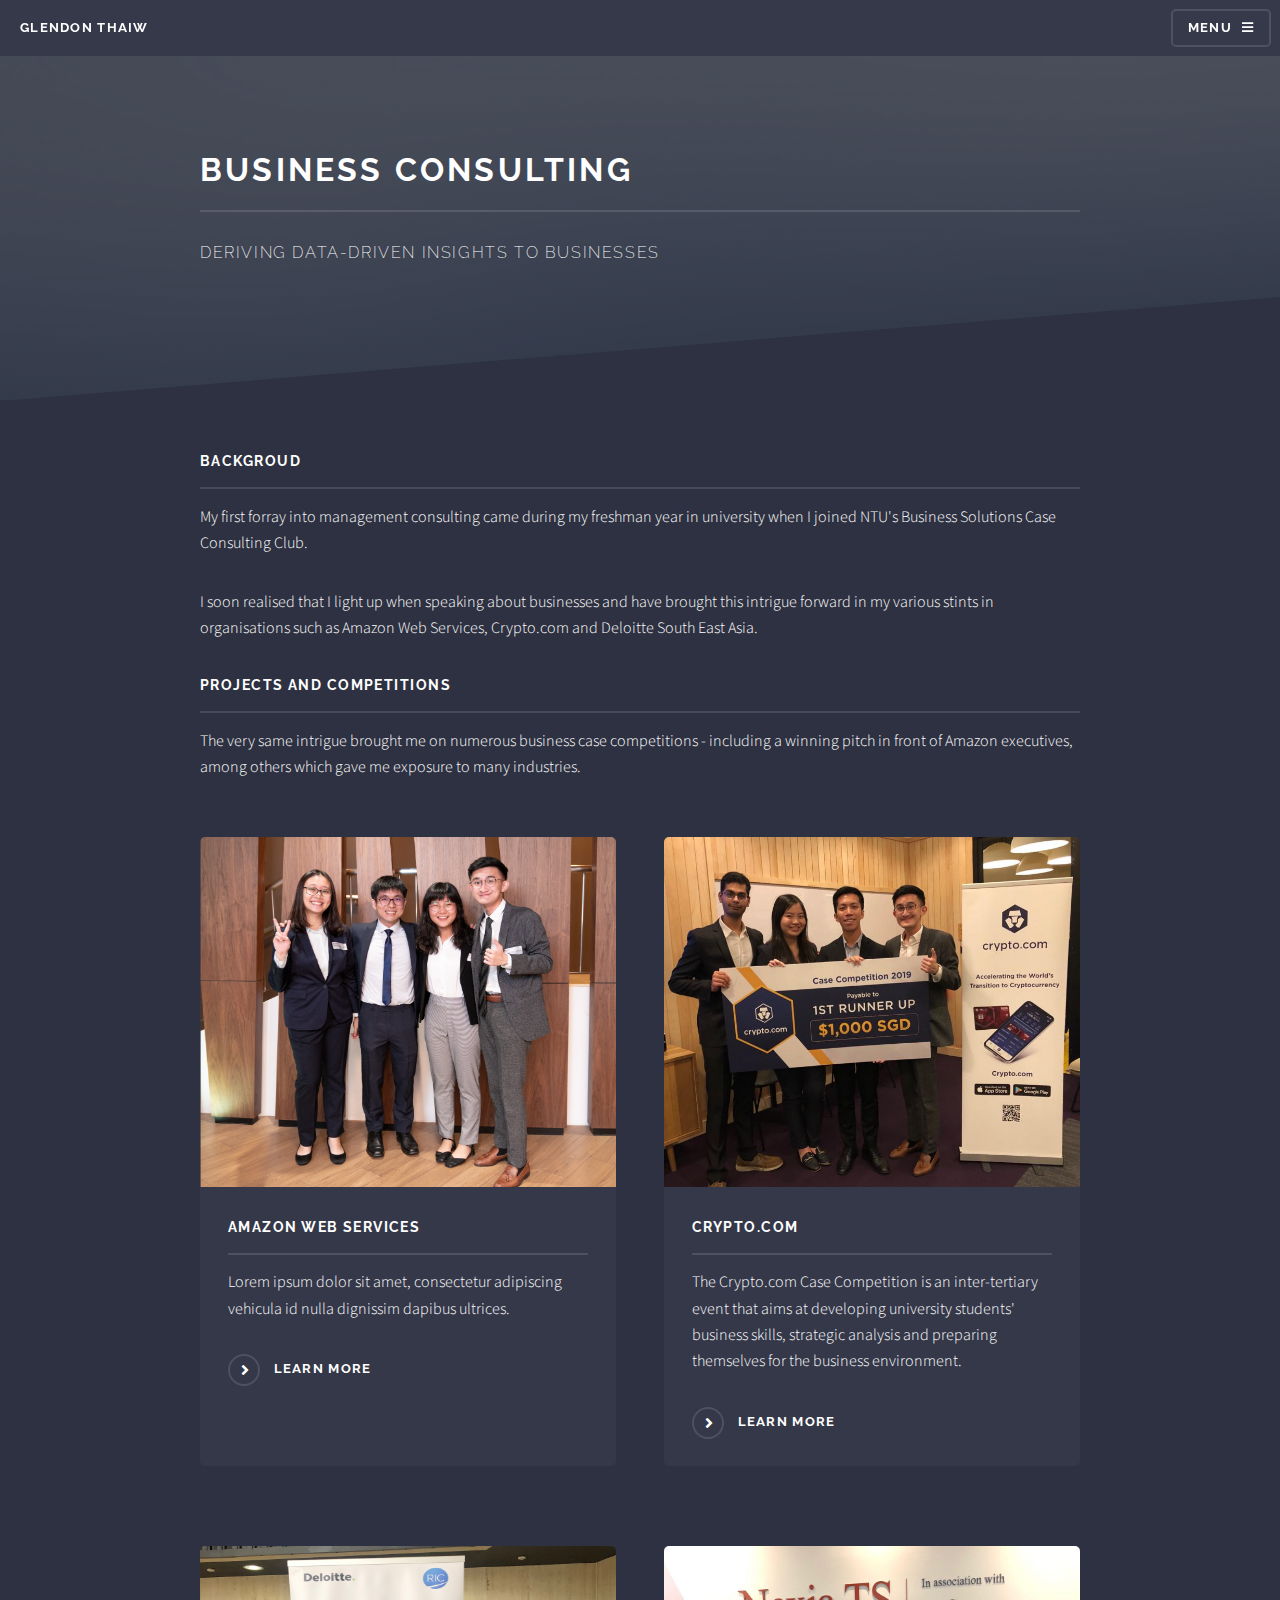
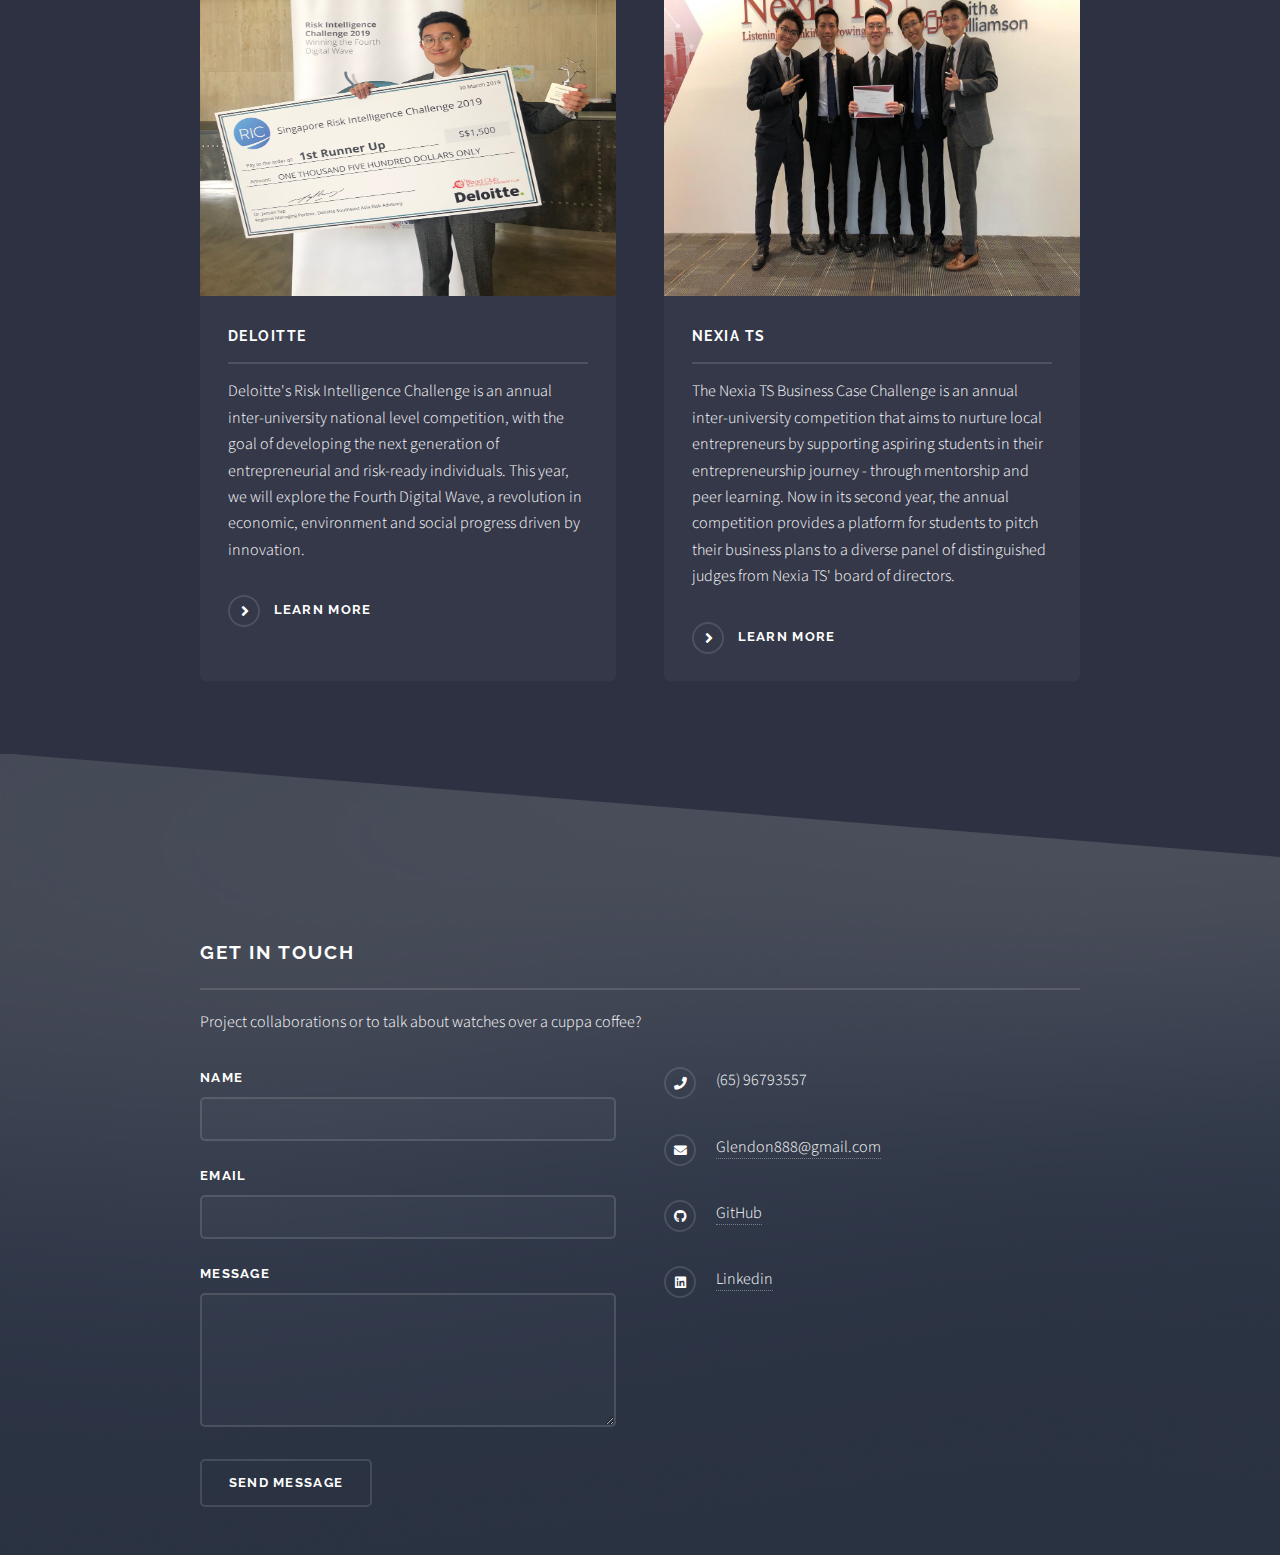
==== commit 127a9b5d: "third commit" ====
--- a/businesspage.html
+++ b/businesspage.html
@@ -2,7 +2,7 @@
 
 <html>
 	<head>
-		<title>Generic - Solid State by HTML5 UP</title>
+		<title>Glendon - Business Consulting</title>
 		<meta charset="utf-8" />
 		<meta name="viewport" content="width=device-width, initial-scale=1, user-scalable=no" />
 		<link rel="stylesheet" href="assets/css/main.css" />
@@ -48,12 +48,12 @@
 								<div class="inner">
 
 									<h3 class="major">Backgroud</h3>
-									<p>I was first exposed to Management Consulting when I joined...</p>
-
-									<p>Vestibulum ultrices risus velit, sit amet blandit massa auctor sit amet. Sed eu lectus sem. Phasellus in odio at ipsum porttitor mollis id vel diam. Praesent sit amet posuere risus, eu faucibus lectus. Vivamus ex ligula, tempus pulvinar ipsum in, auctor porta quam. Proin nec commodo, vel scelerisque nisi scelerisque. Suspendisse id quam vel tortor tincidunt suscipit. Nullam auctor orci eu dolor consectetur, interdum ullamcorper ante tincidunt. Mauris felis nec felis elementum varius.</p>
+									<p> My first forray into management consulting came during my freshman year in university when I joined NTU's Business Solutions Case Consulting Club. </p>
+									<p> I soon realised that I light up when speaking about businesses and have brought this intrigue forward in my various stints in organisations such as Amazon Web Services, Crypto.com and Deloitte South East Asia. </p>
+						
 
 									<h3 class="major">Projects and Competitions</h3>
-									<p>Cras mattis ante fermentum, malesuada neque vitae, eleifend erat. Phasellus non pulvinar erat. Fusce tincidunt, nisl eget mattis egestas, purus ipsum consequat orci, sit amet lobortis lorem lacus in tellus. Sed ac elementum arcu. Quisque placerat auctor laoreet.</p>
+									<p> The very same intrigue brought me on numerous business case competitions - including a winning pitch in front of Amazon executives, among others which gave me exposure to many industries.
 
 									<section class="features">
 										<article>
@@ -65,8 +65,8 @@
 										<article>
 											<a href="#" class="image"><img src="images/crypto.png" height=350 width = "20%" alt="" /></a>
 											<h3 class="major">Crypto.com</h3>
-											<p>Lorem ipsum dolor sit amet, consectetur adipiscing vehicula id nulla dignissim dapibus ultrices.</p>
-											<a href="#" class="special">Learn more</a>
+											<p>The Crypto.com Case Competition is an inter-tertiary event that aims at developing university students' business skills, strategic analysis and preparing themselves for the business environment.</p>
+											<a href="https://www.ntu.edu.sg/rep/student-achievements/Pages/Congratulations-to-our-REP-Students-for-being-a-First-Runner-Up-in-Crypto.com-Case-Competition-2019.aspx" class="special">Learn more</a>
 										</article>
                                     </section>
                                     
@@ -74,14 +74,14 @@
                                             <article>
                                                 <a href="#" class="image"><img src="images/deloitte.png" height=350 width = "20%"  alt="" /></a>
                                                 <h3 class="major">Deloitte</h3>
-                                                <p>Lorem ipsum dolor sit amet, consectetur adipiscing vehicula id nulla dignissim dapibus ultrices.</p>
-                                                <a href="#" class="special">Learn more</a>
+                                                <p>Deloitte's Risk Intelligence Challenge is an annual inter-university national level competition, with the goal of developing the next generation of entrepreneurial and risk-ready individuals. This year, we will explore the Fourth Digital Wave, a revolution in economic, environment and social progress driven by innovation. </p>
+                                                <a href="https://www.ntu.edu.sg/rep/student-achievements/Pages/Congratulations-to-our-REP-Student-for-being-a-1st-Runner-Up-in-Deloitte%27s-Risk-Intelligence-Challenge-2019.aspx" class="special">Learn more</a>
                                             </article>
                                             <article>
-                                                <a href="#" class="image"><img src="images/crypto.png" height=350 width = "20%" alt="" /></a>
+                                                <a href="#" class="image"><img src="images/nexia.jpg" height=350 width = "20%" alt="" /></a>
                                                 <h3 class="major">Nexia TS</h3>
-                                                <p>Lorem ipsum dolor sit amet, consectetur adipiscing vehicula id nulla dignissim dapibus ultrices.</p>
-                                                <a href="#" class="special">Learn more</a>
+                                                <p>The Nexia TS Business Case Challenge is an annual inter-university competition that aims to nurture local entrepreneurs by supporting aspiring students in their entrepreneurship journey - through mentorship and peer learning. Now in its second year, the annual competition provides a platform for students to pitch their business plans to a diverse panel of distinguished judges from Nexia TS' board of directors.</p>
+                                                <a href="https://www.ntu.edu.sg/rep/student-achievements/Pages/Congratulations-to-our-REP-Student-Glendon-Thaiw-Yong-Neng-for-being-a-First-Runner-Up-in-Nexia-TS-Business-Case-Challenge-.aspx" class="special">Learn more</a>
                                             </article>
                                         </section>
 
@@ -91,10 +91,10 @@
 					</section>
 
 				<!-- Footer -->
-					<section id="footer">
+				<section id="footer">
 						<div class="inner">
 							<h2 class="major">Get in touch</h2>
-							<p>Cras mattis ante fermentum, malesuada neque vitae, eleifend erat. Phasellus non pulvinar erat. Fusce tincidunt, nisl eget mattis egestas, purus ipsum consequat orci, sit amet lobortis lorem lacus in tellus. Sed ac elementum arcu. Quisque placerat auctor laoreet.</p>
+							<p> Project collaborations or to talk about watches over a cuppa coffee? </p>
 							<form method="post" action="#">
 								<div class="fields">
 									<div class="field">
@@ -115,20 +115,12 @@
 								</ul>
 							</form>
 							<ul class="contact">
-								<li class="icon solid fa-home">
-									Untitled Inc<br />
-									1234 Somewhere Road Suite #2894<br />
-									Nashville, TN 00000-0000
-								</li>
-								<li class="icon solid fa-phone">(000) 000-0000</li>
-								<li class="icon solid fa-envelope"><a href="#">information@untitled.tld</a></li>
-								<li class="icon brands fa-twitter"><a href="#">twitter.com/untitled-tld</a></li>
-								<li class="icon brands fa-facebook-f"><a href="#">facebook.com/untitled-tld</a></li>
-								<li class="icon brands fa-instagram"><a href="#">instagram.com/untitled-tld</a></li>
+									<li class="icon solid fa-phone">(65) 96793557 </li>
+									<li class="icon solid fa-envelope"><a href="#">Glendon888@gmail.com</a></li>
+									<li class="icon brands fa-github"><a href="https://github.com/glendont">GitHub</a></li>
+									<li class="icon brands fa-linkedin"><a href="https://www.linkedin.com/in/glendonthaiw/">Linkedin</a></li>
 							</ul>
-							<ul class="copyright">
-								<li>&copy; Untitled Inc. All rights reserved.</li><li>Design: <a href="http://html5up.net">HTML5 UP</a></li>
-							</ul>
+
 						</div>
 					</section>
 
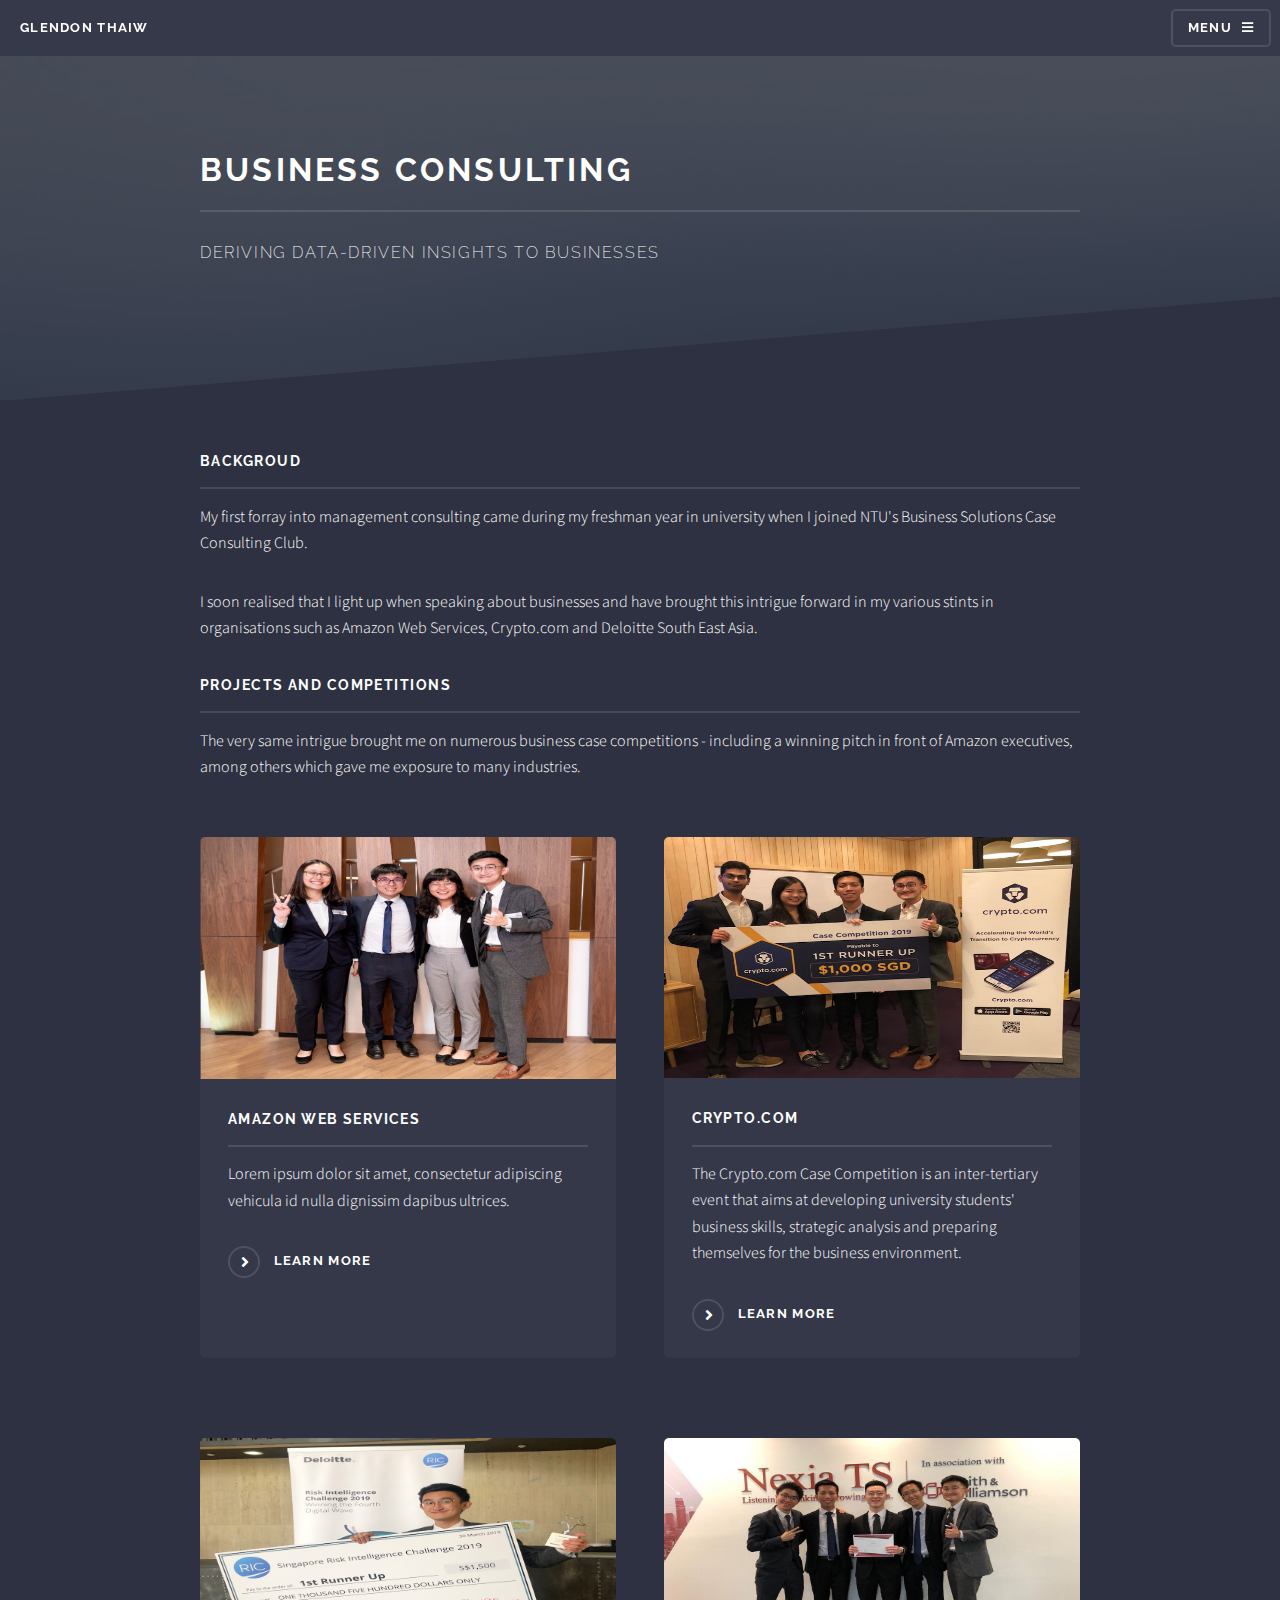
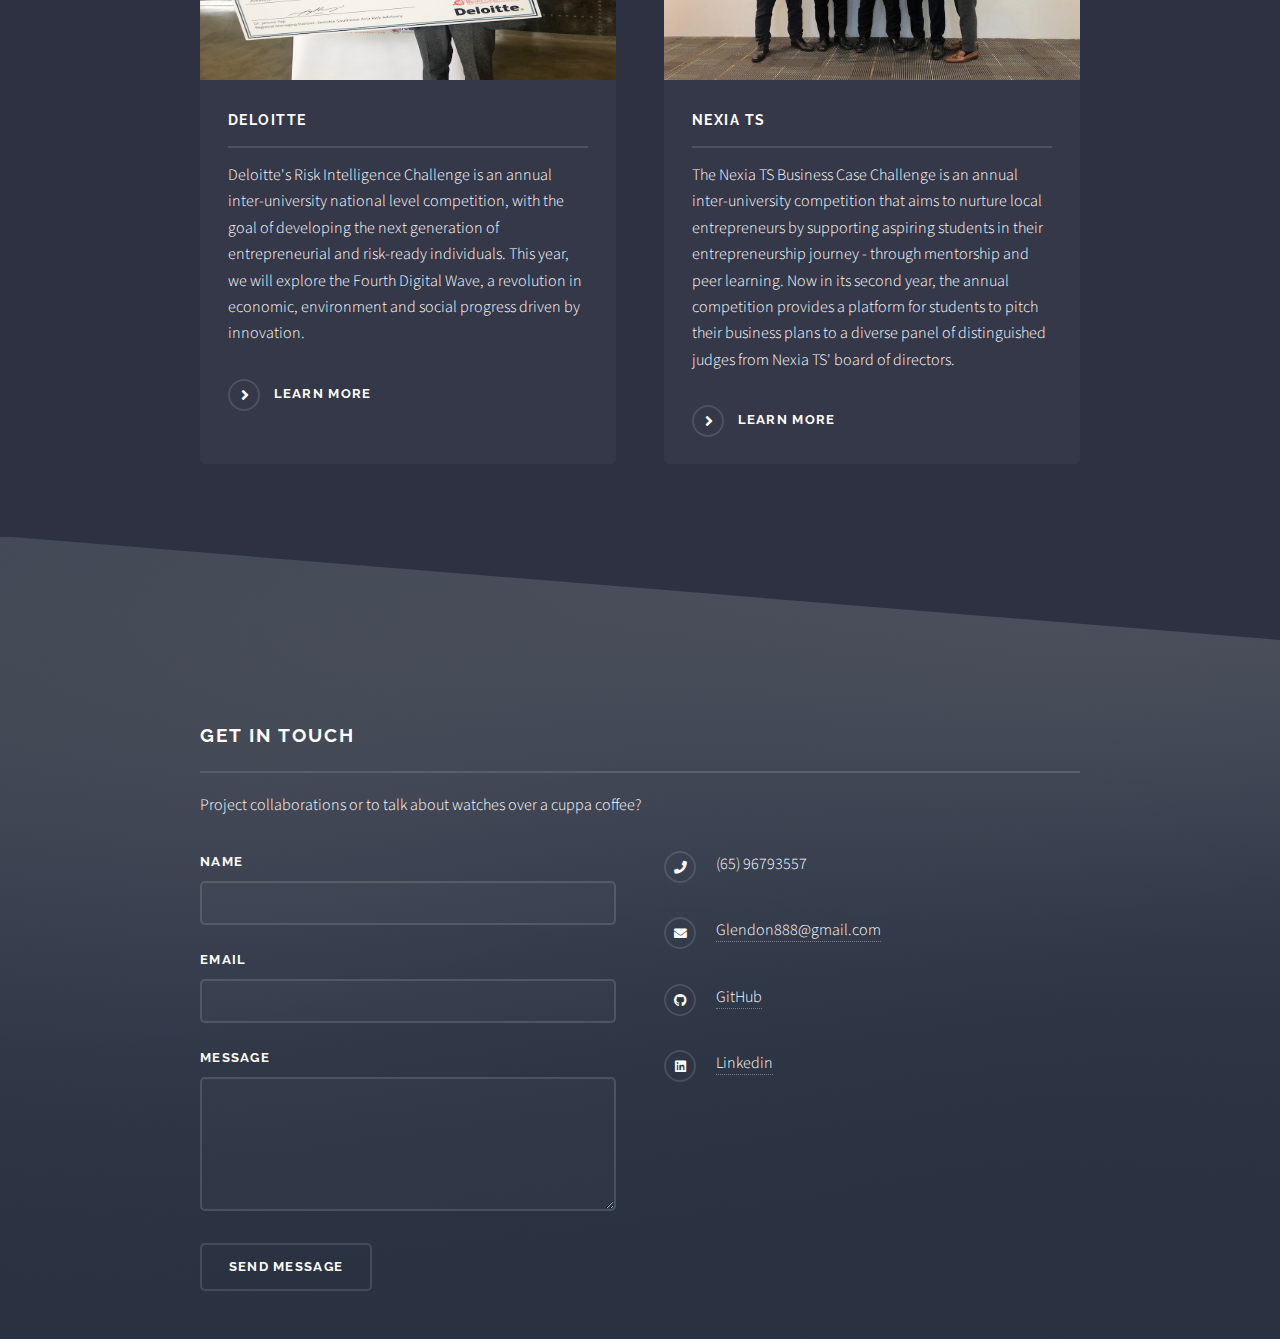
==== commit 5318b4a9: "Fixed Bugs" ====
--- a/businesspage.html
+++ b/businesspage.html
@@ -57,13 +57,13 @@
 
 									<section class="features">
 										<article>
-											<a href="#" class="image"><img src="images/amazon.png" height=350 width = "20%"  alt="" /></a>
+											<a href="#" class="image"><img src="images/amazon.png"  alt="" /></a>
 											<h3 class="major">Amazon Web Services</h3>
 											<p>Lorem ipsum dolor sit amet, consectetur adipiscing vehicula id nulla dignissim dapibus ultrices.</p>
 											<a href="#" class="special">Learn more</a>
 										</article>
 										<article>
-											<a href="#" class="image"><img src="images/crypto.png" height=350 width = "20%" alt="" /></a>
+											<a href="#" class="image"><img src="images/crypto.png"  alt="" /></a>
 											<h3 class="major">Crypto.com</h3>
 											<p>The Crypto.com Case Competition is an inter-tertiary event that aims at developing university students' business skills, strategic analysis and preparing themselves for the business environment.</p>
 											<a href="https://www.ntu.edu.sg/rep/student-achievements/Pages/Congratulations-to-our-REP-Students-for-being-a-First-Runner-Up-in-Crypto.com-Case-Competition-2019.aspx" class="special">Learn more</a>
@@ -72,13 +72,13 @@
                                     
 									<section class="features">
                                             <article>
-                                                <a href="#" class="image"><img src="images/deloitte.png" height=350 width = "20%"  alt="" /></a>
+                                                <a href="#" class="image"><img src="images/deloitte.png"   alt="" /></a>
                                                 <h3 class="major">Deloitte</h3>
                                                 <p>Deloitte's Risk Intelligence Challenge is an annual inter-university national level competition, with the goal of developing the next generation of entrepreneurial and risk-ready individuals. This year, we will explore the Fourth Digital Wave, a revolution in economic, environment and social progress driven by innovation. </p>
                                                 <a href="https://www.ntu.edu.sg/rep/student-achievements/Pages/Congratulations-to-our-REP-Student-for-being-a-1st-Runner-Up-in-Deloitte%27s-Risk-Intelligence-Challenge-2019.aspx" class="special">Learn more</a>
                                             </article>
                                             <article>
-                                                <a href="#" class="image"><img src="images/nexia.jpg" height=350 width = "20%" alt="" /></a>
+                                                <a href="#" class="image"><img src="images/nexia.jpg" alt="" /></a>
                                                 <h3 class="major">Nexia TS</h3>
                                                 <p>The Nexia TS Business Case Challenge is an annual inter-university competition that aims to nurture local entrepreneurs by supporting aspiring students in their entrepreneurship journey - through mentorship and peer learning. Now in its second year, the annual competition provides a platform for students to pitch their business plans to a diverse panel of distinguished judges from Nexia TS' board of directors.</p>
                                                 <a href="https://www.ntu.edu.sg/rep/student-achievements/Pages/Congratulations-to-our-REP-Student-Glendon-Thaiw-Yong-Neng-for-being-a-First-Runner-Up-in-Nexia-TS-Business-Case-Challenge-.aspx" class="special">Learn more</a>
--- a/assets/css/main.css
+++ b/assets/css/main.css
@@ -203,6 +203,7 @@
 				text-transform: none !important;
 				font-family: 'Font Awesome 5 Free';
 				font-weight: 900;
+				
 			}
 
 			a.special:not(.button):before {
@@ -222,6 +223,7 @@
 				text-indent: 0.15em;
 				vertical-align: middle;
 				width: 2em;
+				
 			}
 
 			a.special:not(.button):hover:before {
@@ -231,6 +233,9 @@
 			a.special:not(.button):active:before {
 				background-color: rgba(255, 255, 255, 0.075);
 			}
+
+
+
 
 	strong, b {
 		color: #ffffff;
@@ -266,6 +271,12 @@
 
 		h1.major, h2.major, h3.major, h4.major, h5.major, h6.major {
 			padding-bottom: 1em;
+			border-bottom: solid 2px rgba(255, 255, 255, 0.125);
+		}
+
+		h3.majorresume{
+			/* padding-top:-2em; */
+			padding-bottom: 2em;
 			border-bottom: solid 2px rgba(255, 255, 255, 0.125);
 		}
 
@@ -329,7 +340,17 @@
 		margin: 0 0.25em;
 		padding: 0.25em 0.65em;
 	}
-
+	
+	code2 {
+		background: rgba(255, 255, 255, 0.025);
+		border-radius: 5px;
+		border: none ;
+		font-family: "Courier New", monospace;
+		font-size: 0.9em;
+		margin: 0 0.25em;
+		padding: 0.25em 0.8em;
+		float:right;
+	}
 	pre {
 		-webkit-overflow-scrolling: touch;
 		font-family: "Courier New", monospace;
@@ -2404,6 +2425,8 @@
 			font-family: 'Font Awesome 5 Brands';
 		}
 
+
+
 /* Image */
 
 	.image {
@@ -2652,6 +2675,9 @@
 				font-size: 1.25em;
 			}
 
+
+	
+
 /* Contact */
 
 	ul.contact {
@@ -2710,12 +2736,12 @@
 	ul.pagination {
 		cursor: default;
 		list-style: none;
-		padding-left: 0;
+		padding-left: 1000;
 	}
 
 		ul.pagination li {
 			display: inline-block;
-			padding-left: 0;
+			padding-left: 1000;
 			vertical-align: middle;
 		}
 
@@ -3033,6 +3059,70 @@
 			}
 
 		}
+		/* FEATURES 2  */
+		.features2 {
+			display: -moz-flex;
+			display: -webkit-flex;
+			display: -ms-flex;
+			display: flex;
+			-moz-flex-wrap: wrap;
+			-webkit-flex-wrap: wrap;
+			-ms-flex-wrap: wrap;
+			flex-wrap: wrap;
+			margin: 0 0 2em 0;
+		}
+	
+			.features2 article2 {
+				padding: 1.75em 1.75em 0.1em 1.75em ;
+				background-color: #353849;
+				border-radius: 5px;
+				margin: 1.5em 3em 1.5em 0;
+				width: calc(30% - 1.5em);
+				height:33em;
+			}
+	
+				.features2 article2:nth-child(3n) {
+					margin-right: 0;
+					height:100;
+					
+				}
+	
+				.features2 article2 .image {
+					border-radius: 5px 5px 0 0;
+					display: block;
+					margin-bottom: 1.75em;
+					margin-left: -1.75em;
+					margin-top: -1.75em;
+					position: relative;
+					width: calc(100% + 3.5em);
+					height:calc(10%+3.5em);
+					
+				}
+	
+					.features2 article2 .image img {
+						border-radius: 5px 5px 0 0;
+						width: 100%;
+					
+				
+					}
+	
+			@media screen and (max-width: 980px) {
+	
+				.features article {
+					margin: 1em 2em 1em 0;
+					width: calc(50% - 1em);
+				}
+
+				.features2 article2 {
+					padding: 1.75em 1.75em 0.1em 1.75em ;
+					background-color: #353849;
+					border-radius: 5px;
+					margin: 1.5em 3em 1.5em 0;
+					width: calc(30% - 1.5em);
+					height:45em;
+				}
+	
+			}
 
 		@media screen and (max-width: 736px) {
 
@@ -3047,6 +3137,15 @@
 					margin-left: -1.5em;
 					margin-top: -1.5em;
 					width: calc(100% + 3em);
+				}
+
+				.features2 article2 {
+					padding: 1.75em 1.75em 0.1em 1.75em ;
+					background-color: #353849;
+					border-radius: 5px;
+					margin: 1.5em 3em 1.5em 0;
+					width: calc(30% - 1.5em);
+					height:55em;
 				}
 
 		}
--- a/assets/css/noscript.css
+++ b/assets/css/noscript.css
@@ -1,8 +1,3 @@
-/*
-	Solid State by HTML5 UP
-	html5up.net | @ajlkn
-	Free for personal and commercial use under the CCA 3.0 license (html5up.net/license)
-*/
 
 /* Banner */
 
